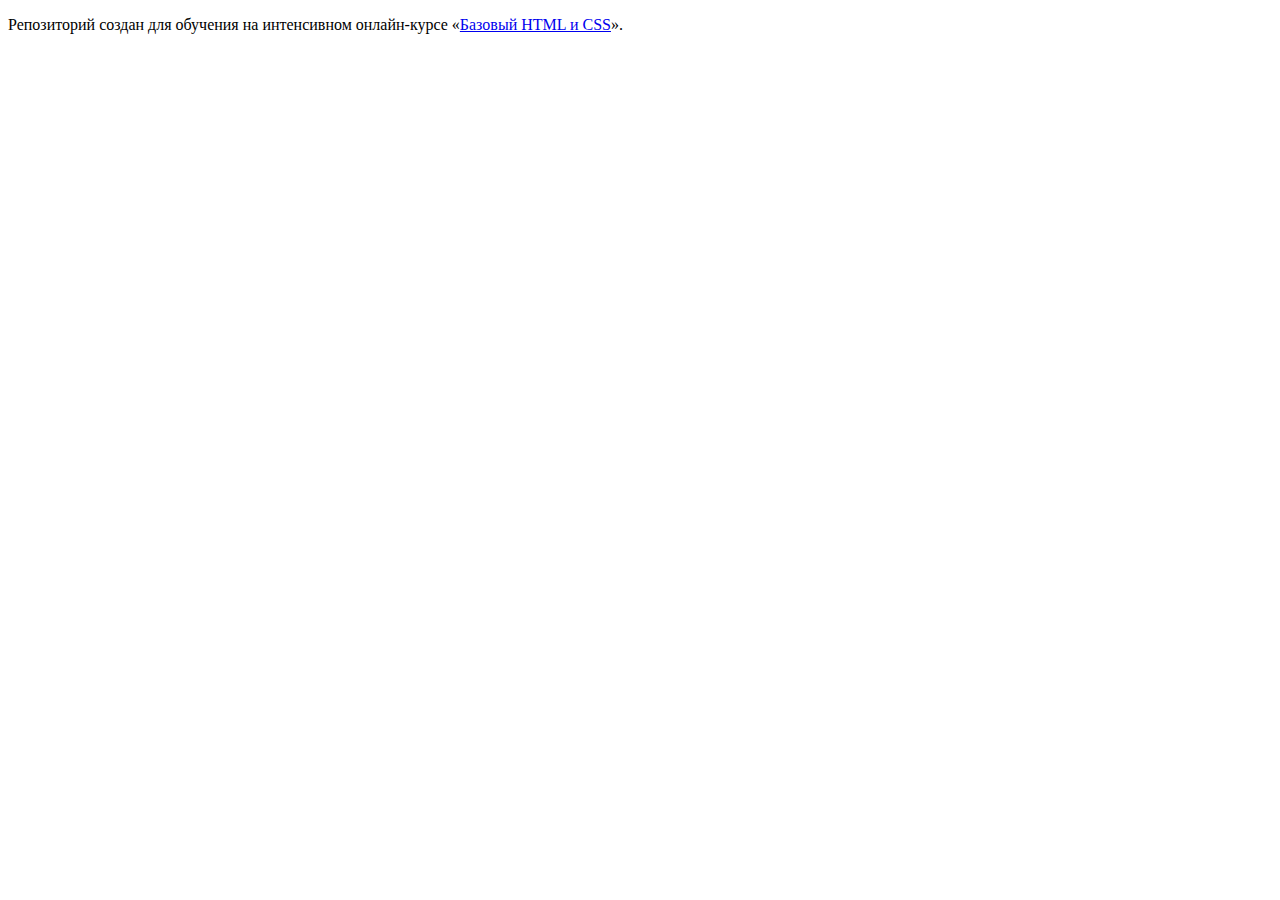
==== index.html @ e9ae5a4b ":hatching_chick:" ====
<!DOCTYPE html>
<html lang="ru">
  <head>
    <meta charset="utf-8">
    <title>HTML Academy: Техномарт</title>
  </head>
  <body>

    <p>Репозиторий создан для обучения на интенсивном онлайн‑курсе «<a href="https://htmlacademy.ru/intensive/htmlcss">Базовый HTML и CSS</a>».</p>

  </body>
</html>
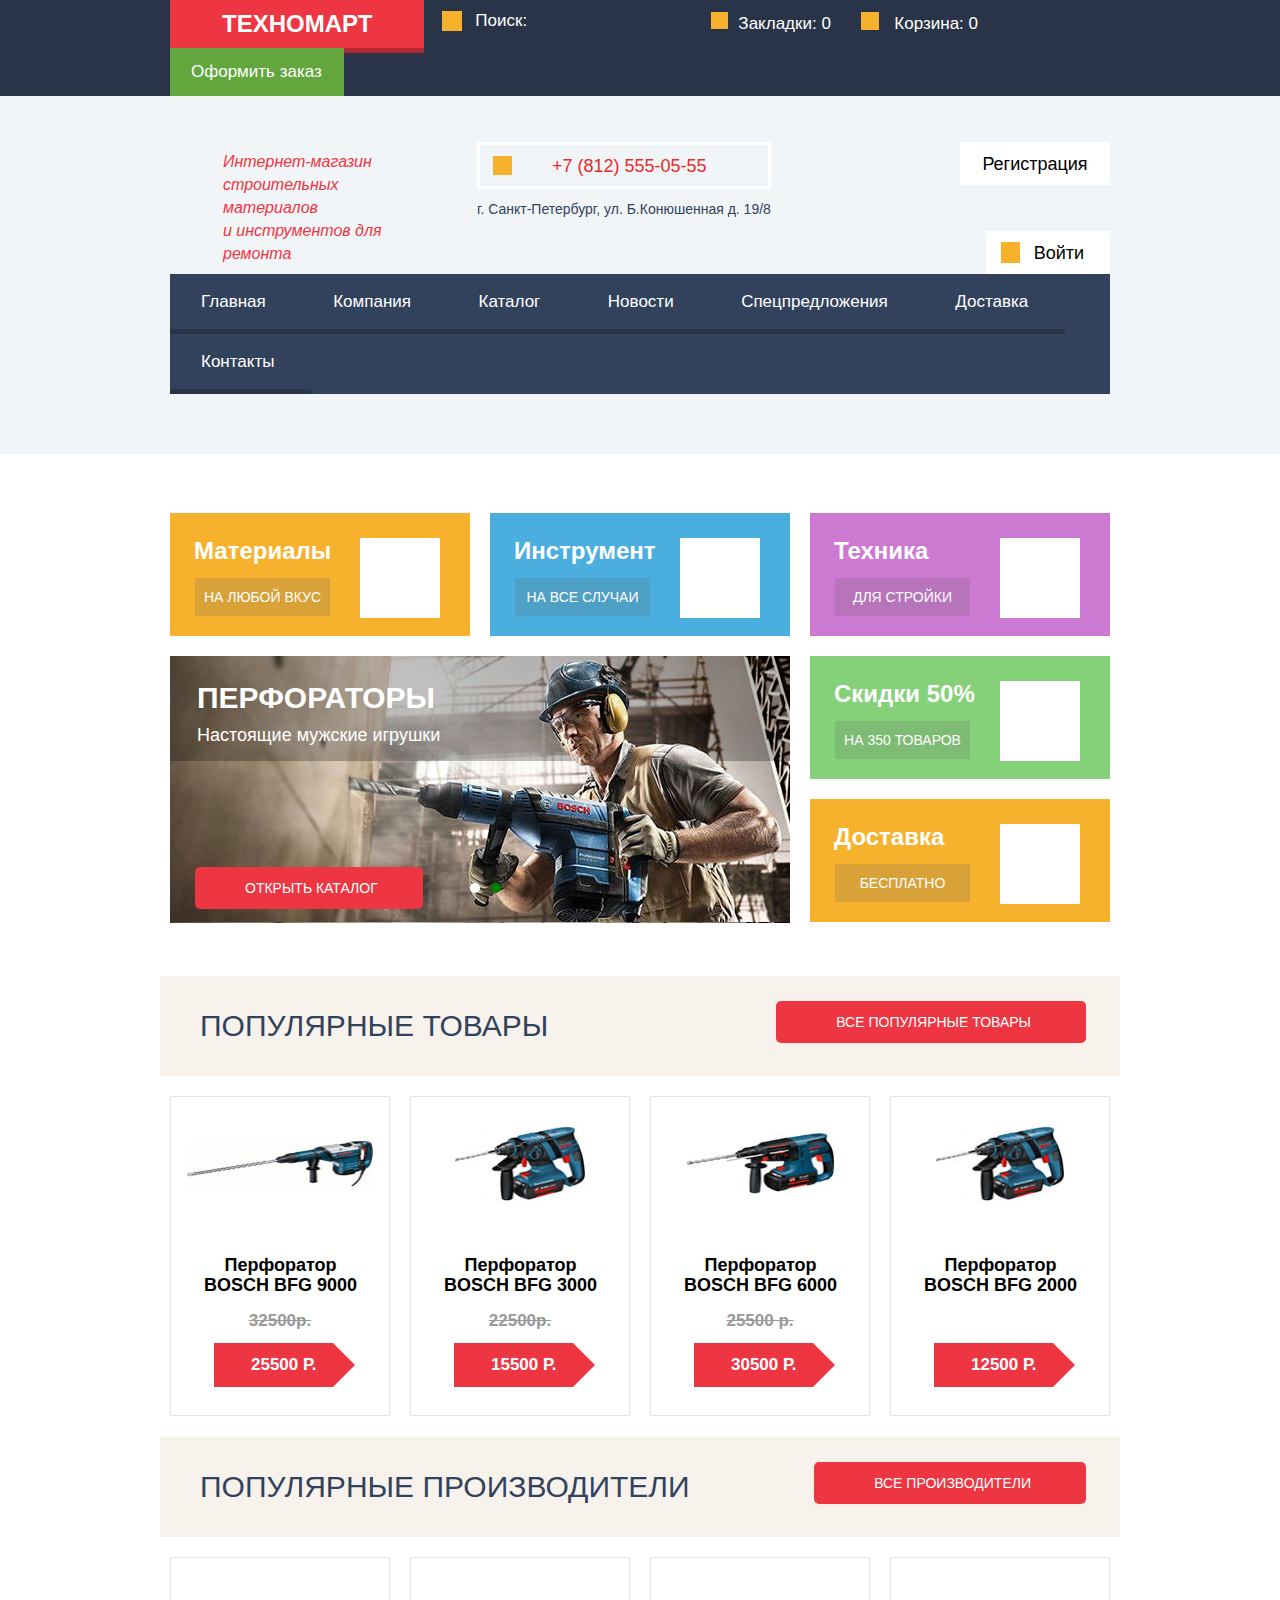
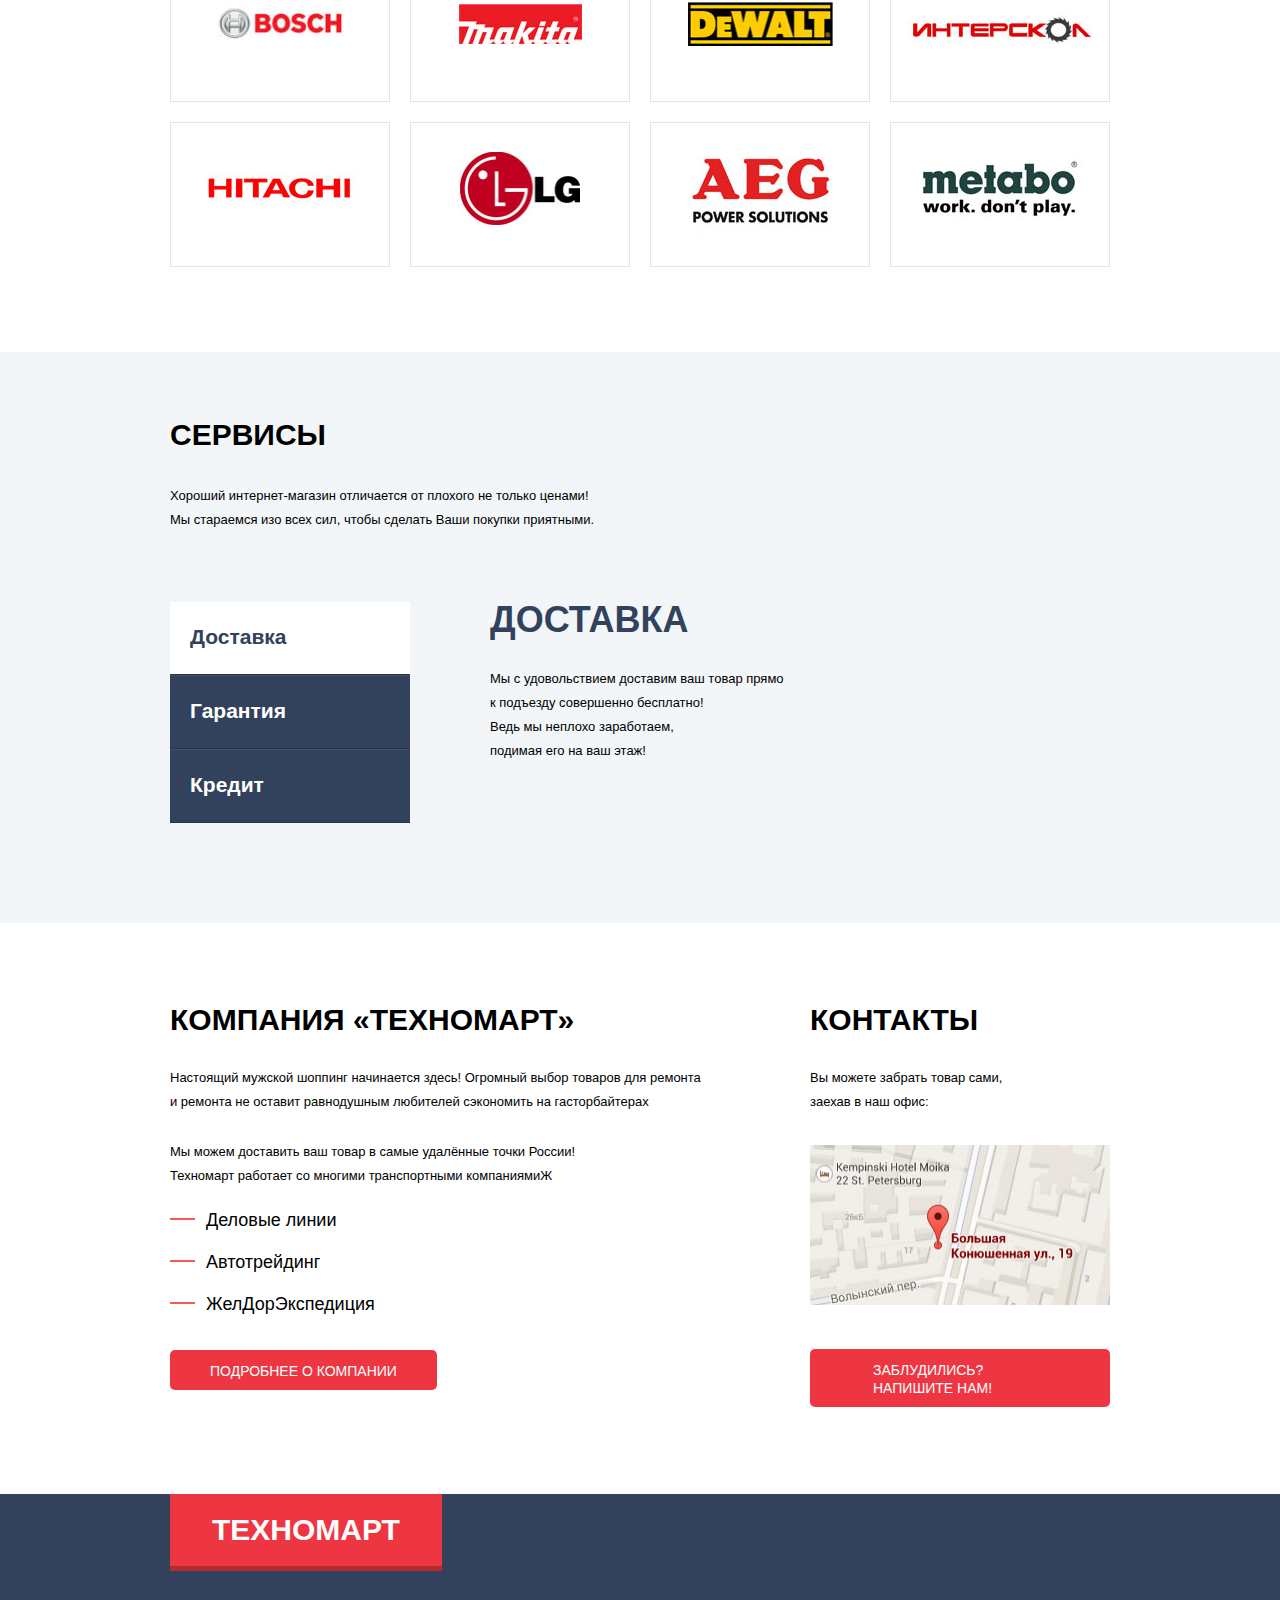
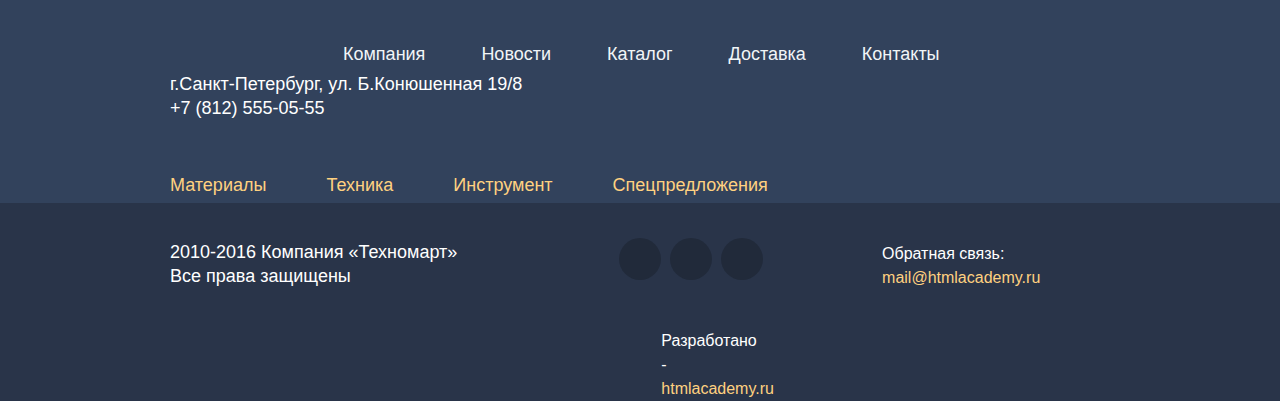
==== commit b8726767: "tchmrt1" ====
--- a/index.html
+++ b/index.html
@@ -1,12 +1,416 @@
 <!DOCTYPE html>
 <html lang="ru">
-  <head>
-    <meta charset="utf-8">
-    <title>HTML Academy: Техномарт</title>
-  </head>
-  <body>
-
-    <p>Репозиторий создан для обучения на интенсивном онлайн‑курсе «<a href="https://htmlacademy.ru/intensive/htmlcss">Базовый HTML и CSS</a>».</p>
-
-  </body>
-</html>
+    <head>
+        <meta charset="utf-8">
+        <title>HTML Academy: Интернет-магазин «Техномарт»</title>
+        <link href="css/style.css" rel="stylesheet">
+    </head>
+    <body>
+    
+   <header>
+  <div class="header-up">
+     <div class="header-up-block clearfix container  ">
+      <a class="header-link" href="#">Техномарт</a>
+      <div class="search">
+  <input type="text" name="search" placeholder="Поиск:">
+      </div>
+      <a class="header-up-bookmark" href="#">Закладки: 0</a>
+      <a class="header-up-basket" href="#">Корзина: 0</a>
+      <a class="header-up-order" href="#">Оформить заказ</a>
+      </div>
+       </div>
+       
+       
+        <div class="header-middle">
+           <div class="header-middle-block clearfix container">
+            <p class="header-middle-description">Интернет-магазин строительных материалов<br> и инструментов для ремонта</p>
+        <div class="header-middle-contact">
+        <p class="header-middle-telephone">+7 (812) 555-05-55
+            </p>
+            <p class="header-middle-adress">
+            г. Санкт-Петербург, ул. Б.Конюшенная д. 19/8
+            </p>
+            </div>
+         <a class="header-middle-registration" href="#">Регистрация</a>
+            <a class="header-middle-login" href="#">Войти</a>
+           
+        
+            </div>
+       
+       
+       
+       
+       
+       <nav class="header-navigation  clearfix container">
+       <ul>
+           <li><a href="#">Главная</a></li>
+           <li><a href="#">Компания</a></li>
+           <li><a href="#">Каталог</a></li>
+           <li><a href="#">Новости</a></li>
+           <li><a href="#">Спецпредложения</a></li>
+           <li><a href="#">Доставка</a></li>
+           <li><a href="#">Контакты</a></li>
+    
+           </ul>
+       </nav>
+       </div>
+        </header>
+        
+        
+        
+        <main>
+        <div class="main-catalog container clearfix">
+    <div class="catalog-item material-item ">
+       <div class="catalog-item-block">
+        <h2>Материалы</h2>
+        <a href="#">на любой вкус</a>
+        </div>
+            </div>
+            
+              <div class="catalog-item tool-item">
+               <div class="catalog-item-block">
+        <h2>Инструмент</h2>
+        <a href="#">на все случаи</a>
+            </div>
+            </div>
+    
+      <div class="catalog-item tech-item">
+        <div class="catalog-item-block">
+        <h2>Техника</h2>
+        <a href="#">для стройки</a>
+            </div>
+            </div>
+            
+<!--    SLIDER-->
+      <div class="slider-wrap">
+<input type="radio" name="slide" id="point1" checked>
+<input type="radio" name="slide" id="point2">
+
+
+<div class="slider">
+    <div class="slider-item slider-item-punch">
+     <h3>перфораторы</h3>
+           <p>Настоящие мужские игрушки</p>
+        <a href="#">Открыть каталог</a>
+    
+</div>
+<div class="slider-item slider-item-drill">
+        <h3>дрели</h3>
+           <p>Соседям на радость!</p>
+        <a href="#">Открыть каталог</a>
+        </div>
+</div>
+
+
+
+<div class="control">
+  <label for="point1"></label>  
+   <label for="point2"></label> 
+</div>
+
+</div>
+    
+    
+      <div class="catalog-item sale-item">
+       <div class="catalog-item-block">
+        <h2>Скидки 50%</h2>
+        <a href="#">на 350 товаров</a>
+            </div>
+            </div>
+    
+      <div class="catalog-item delivery-item">
+       <div class="catalog-item-block">
+        <h2>Доставка</h2>
+        <a href="#">бесплатно</a>
+            </div>
+            </div>
+            
+            </div>
+    
+  
+    
+    
+    
+    
+    <div class="main-popular container clearfix">
+        <p>Популярные товары</p>
+        <a>Все популярные товары</a>
+            </div>
+    
+    
+<!-- ++++++++++++++++++++++++++++++++++++++++++++++++   -->
+    
+    
+    
+    
+    
+    <div class="main-popular-items container clearfix">
+    <ul class="clearfix">
+        <li>
+            <img src="image/puncher1.jpg" width="186" height="93" alt="bosch bfg9000">
+            <h3>Перфоратор BOSCH BFG 9000</h3>
+            <span>32500р.</span>
+            <a class="last-price">25500 р.</a>
+            
+            <div>
+                <a>Купить</a>
+                <a>В закладки</a>
+            </div>
+            
+            <div class="hidden-links">
+                <a class="hidden-buy">купить</a>
+                <a class="hidden-tab">в закладки</a>
+            </div>
+        </li>
+    
+    
+    
+    
+    <li>
+            <img src="image/puncher2.jpg" width="130" height="93" alt="bosch bfg3000">
+            <h3>Перфоратор BOSCH BFG 3000</h3>
+            <span>22500р.</span>
+            <a class="last-price">15500 р.</a>
+            
+            <div>
+                <a>Купить</a>
+                <a>В закладки</a>
+            </div>
+            
+            <div class="hidden-links">
+                <a class="hidden-buy">купить</a>
+                <a class="hidden-tab">в закладки</a>
+            </div>
+        </li>
+    
+       <li>
+            <img src="image/puncher3.jpg" width="147" height="93" alt="bosch bfg6000">
+            <h3>Перфоратор BOSCH BFG 6000</h3>
+             <span>25500 р.</span>
+            <a class="last-price">30500 р.</a>
+            <div>
+                <a>Купить</a>
+                <a>В закладки</a>
+            </div>
+            
+            <div class="hidden-links">
+                <a class="hidden-buy">купить</a>
+                <a class="hidden-tab">в закладки</a>
+            </div>
+        </li>
+      
+      
+       <li>
+            <img src="image/puncer4.jpg" width="128" height="93" alt="bosch bfg2000">
+            <h3>Перфоратор BOSCH BFG 2000</h3>
+           
+            <a class="last-price last-price-new">12500 р.</a>
+           <div>
+                <a>Купить</a>
+                <a>В закладки</a>
+            </div>
+            
+            <div class="hidden-links">
+                <a class="hidden-buy">купить</a>
+                <a class="hidden-tab">в закладки</a>
+            </div>
+        </li>
+        
+       
+        </ul>
+            </div>
+    
+    
+    
+    
+    
+    
+    
+    
+    <div class="main-popular-producer container clearfix">
+        <p>Популярные производители</p>
+        <a>Все производители</a>
+            </div>
+           
+           
+           
+    
+    <div class="producer-items container">
+    <ul class="clearfix">
+        <li><a>
+            <img src="image/bosch.jpg" width="127" height="36" alt="bosch"></a>
+        </li>
+        
+        <li><a>
+            <img src="image/makita.jpg" width="123" height="40" alt="makita"></a>
+        </li>
+        
+        <li><a>
+            <img src="image/dewalt.jpg" width="145" height="44" alt="dewalt"></a>
+        </li>
+        
+        <li><a>
+            <img src="image/inter.jpg" width="200" height="88" alt="интерскол"></a>
+        </li>
+        
+        <li>
+        <a>
+        <img src="image/hitachi.jpg" width="169" height="31" alt="hitachi">
+        </a>
+        </li>
+        <li>
+        <a>
+        <img src="image/lg.jpg" width="120" height="73" alt="lg">
+        </a>
+        </li>
+        <li>
+        <a>
+        <img src="image/aeg.jpg" width="151" height="96" alt="aeg">
+        </a>
+        </li>
+        <li>
+        <a>
+        <img src="image/metabo.jpg" width="204" height="69" alt="metabo">
+        </a>
+        </li>
+    
+        </ul>
+            </div>
+    
+
+    
+    
+    <section class="main-service">
+       <div class="container">
+        <h2>сервисы</h2>
+        <p class="main-service-description">Хороший интернет-магазин отличается от плохого не только ценами!<br>
+        Мы стараемся изо всех сил, чтобы сделать Ваши покупки приятными.</p>
+    
+    <div class="main-service-points clearfix">
+    <ul class="service-points-left">
+        <li><a class="active" href="#">Доставка</a></li>
+        <li><a href="#">Гарантия</a></li>
+        <li><a href="#">Кредит</a></li>  
+               
+        </ul>
+            
+               <div class="service-points-right">
+                   <section class="service-delivery">                                      <h3>Доставка</h3>
+                       <p>Мы с удовольствием доставим ваш товар прямо<br> к подъезду совершенно бесплатно!<br>
+                       Ведь мы неплохо заработаем,<br> подимая его на ваш этаж!</p>
+            <div class="service-point-img"></div>
+                   </section>
+                   
+                   <section class="service-garant">
+                   <h3>Гарантия</h3>
+                       <p>Если купленный у нас товар поломается или заискрит,<br> а так же в случае пожара, спровоцированного его возгоранием,<br> вы всегда можете быть уверены в нашей гарантии. Мы обменяем<br> сгоревший товар на новый.<br>
+Дом уж восстановите как-нибудь сами. </p>
+                  <div class="service-garant-img"></div>
+                   </section>
+                   
+                     <section class="service-credit">
+                   <h3>Кредит</h3>
+                       <p>Залезть в долговую яму стало проще!<br> Кредитные консультации придут вам на помощь </p>
+                       
+                         <a>Отправить заявку</a>
+                         <div class="service-credit-img"></div>
+                   </section>
+        </div>            
+      
+        </div>
+            </div>
+            </section>
+            
+            
+          
+            
+            
+            
+            
+            <section class="main-contact-description clearfix container">
+            <div class="main-description-left">
+                <h3>Компания «Техномарт»</h3>
+            <p>Настоящий мужской шоппинг начинается здесь! Огромный выбор товаров для ремонта и ремонта не оставит равнодушным любителей сэкономить на гасторбайтерах</p>
+            <p class="transport-paragraph">Мы можем доставить ваш товар в самые удалённые точки России!<br> Техномарт работает со многими транспортными компаниямиЖ</p>
+            <ul>
+                <li>Деловые линии</li>
+                <li>Автотрейдинг</li>
+                <li>ЖелДорЭкспедиция</li>
+            </ul>
+                <a href="#">Подробнее о компании</a>
+                </div>
+                
+                <div class="main-contact-right">
+                <h3>Контакты</h3>
+                <p>Вы можете забрать товар сами,<br> заехав в наш офис:</p>
+                    <a href="#"><img src="image/contact-map.jpg" width="300" height="160"></a>
+                <a class="writeus" href="#">Заблудились? Напишите нам!</a>
+                </div>
+            </section>
+            
+            
+            
+            <div class="main-down-navigation">
+            <div class="container">
+            <div class="down-navigation-top clearfix">
+                <a class="down-link" href="#">техномарт</a>
+                
+                <nav class="down-navigation-1">
+                    <ul>
+                        <li><a href="#">Компания</a></li>
+                        <li><a href="#">Новости</a></li>
+                        <li><a href="#">Каталог</a></li>
+                        <li><a href="#">Доставка</a></li>
+                        <li><a href="#">Контакты</a></li>
+                    </ul>
+                </nav>
+                </div>
+                
+                <div class="down-navigation-bottom clearfix">
+                
+                <p>г.Санкт-Петербург, ул. Б.Конюшенная 19/8<br>
+                +7 (812) 555-05-55</p>
+                
+                
+                <nav class="down-navigation-2">
+                    <ul>
+                        <li><a href="#">Материалы</a></li>
+                        <li><a href="#">Техника</a></li>
+                        <li><a href="#">Инструмент</a></li>
+                        <li><a href="#">Спецпредложения</a></li>
+                        
+                    </ul>
+                    
+                </nav>
+            </div>
+                </div>
+            </div>
+        </main>
+        
+        
+        
+        
+        
+        
+        
+        
+        <footer>
+           <div class="container clearfix">
+            <p>2010-2016 Компания «Техномарт»<br> Все права защищены </p>
+        <section class="footer-social">
+            <a class="social">VK</a>
+            <a class="social">fb</a>
+            <a class="social">Inst</a>
+        </section>
+        <article class="footer-feedback">
+            <span>Обратная связь:</span>
+            <a>mail@htmlacademy.ru</a>
+        </article>
+        <article class="footer-design">
+            <span>Разработано -</span>
+            <a>htmlacademy.ru</a>
+        </article>
+            </div>
+        </footer>
+    </body>
+</html>--- a/css/style.css
+++ b/css/style.css
@@ -0,0 +1,1422 @@
+body {
+    min-width: 960px;
+    font-size: 14px;
+    line-height: 24px;
+    font-family: "Cuprum", "Arial", sans-serif;
+   text-transform: none;
+    color: #000;
+    background: #fff;
+    margin: 0;
+}
+
+.clearfix::after {
+    content: "";
+    display: table;
+    clear: both;
+}
+
+.container {
+    width: 940px;
+    padding: 0 10px;
+    margin: 0 auto;
+}
+
+/*------Верхний блок Header-а-----*/
+
+.header-up {
+    background: #293449;
+    color: #fff;
+    margin: 0;
+    padding: 0;
+    min-height: 42px;
+    
+}
+
+.header-up-block .header-link {
+    display: block;
+    float: left;
+    font-size: 24px;
+    line-height: 24px;
+    text-transform: uppercase;
+    font-weight: bold;
+    color: #fff;
+    background: #ee3643;
+    padding: 12px 52px;
+    
+    text-decoration: none;
+    box-shadow: 0 5px 0 #b52933;
+}
+
+.header-up-block .header-link:hover {
+    background: #ca2c37;
+    box-shadow: 0 5px 0 #9a212a;
+}
+
+.header-up-block .header-link:active {
+    background: #ba2732;
+    box-shadow: 0 5px 0 #8e1e26;
+}
+
+.search {
+    position: relative;
+    margin: 0;
+    padding: 0;
+    padding-left: 49px;
+    float: left;
+    margin-right: 17px;
+    width: 221px;
+    
+}
+
+
+
+.search input {
+    display: block;
+    float: left;
+    background: #293449;
+    padding-top: 14px;
+    padding-bottom: 16px;
+    width: 221px;
+    border: none;
+    outline: none;
+}
+
+
+.search::before {
+    position: absolute;
+    content: "";
+    display: block;
+    width: 20px;
+    height: 20px;
+    background: #f6b22d;
+    top: 11px;
+    left: 18px;
+    
+}
+
+.search:hover, .search input:hover {
+    background: #212a3a;
+}
+
+
+
+input::-webkit-input-placeholder {
+    font-size: 17px;
+    line-height: 17px;
+    font-weight: normal;
+    color: #fff;
+    outline: none;
+}
+
+input:-moz-placeholder {
+    font-size: 17px;
+    line-height: 17px;
+    font-weight: normal;
+    color: #fff;
+    outline: none;
+}
+
+:focus::-webkit-input-placeholder {color: transparent}
+:focus::-moz-placeholder          {color: transparent}
+:focus:-moz-placeholder           {color: transparent}
+:focus:-ms-input-placeholder      {color: transparent}
+
+.header-up-bookmark {
+    position: relative;
+    display: block;
+    float: left;
+    color: #fff;
+    width: 96px;
+    text-decoration: none;
+    padding-left: 27px;
+    padding-bottom: 14px;
+    padding-top: 14px;
+    padding-right: 10px;
+    font-size: 17px;
+    line-height: 20px;
+   
+    
+}
+
+.header-up-bookmark::before {
+    position: absolute;
+    content: "";
+    display: block;
+    width: 17px;
+    height: 17px;
+    background: #f6b22d;
+    top: 12px;
+    left: 0px;
+}
+
+.header-up-bookmark:hover {
+    background: #212a3a;
+}
+
+.header-up-bookmark:active {
+    background: #161d29;
+    color: #a7a8ab;
+}
+
+.header-up-basket {
+    position: relative;
+    display: block;
+    float: left;
+    color: #fff;
+    width: 90px;
+    padding-left: 50px;
+    padding-right: 10px;
+    padding-bottom: 14px;
+    padding-top: 14px;
+    font-size: 17px;
+    line-height: 20px;
+    text-decoration: none;
+}
+
+.header-up-basket::before {
+    position: absolute;
+    content: "";
+    display: block;
+    width: 18px;
+    height: 18px;
+    background: #f6b22d;
+    top: 12px;
+    left: 17px;
+}
+
+.header-up-basket:hover {
+    background: #212a3a;
+}
+
+.header-up-basket:active {
+    background: #161d29;
+    color: #a7a8ab;
+}
+
+.header-up-order {
+    display: block;
+    float: left;
+    color: #fff;
+    padding-left: 21px;
+    padding-right: 22px;
+    background: #63a63e;
+    padding-bottom: 14px;
+    padding-top: 14px;
+    font-size: 17px;
+    line-height: 20px;
+    text-decoration: none;
+    
+}
+
+.header-up-order:hover {
+    background: #5fbb2d;
+}
+
+.header-up-order:active {
+    background: #518534;
+    color: #b1c5a8;
+}
+/*-------Средний блок Header-а----------*/
+
+.header-middle-description {
+    width: 200px;
+    display: block;
+    float: left;
+    color: #ee3643;
+    font-size: 16px;
+    line-height: 23px;
+    font-style: italic;
+    margin: 0;
+    margin-top: 54px;
+    margin-left: 53px;
+    margin-right: 54px;
+    
+    
+}
+
+.header-middle {
+    background: #f1f5f7;
+    margin-bottom: 59px;
+   
+}
+
+.header-middle-contact {
+    float: left;
+    
+    
+}
+
+.header-middle-telephone {
+    position: relative;
+    font-size: 18px;
+    line-height: 21px;
+    color: #e9292a;
+    margin: 0;
+    margin-top: 46px;
+    margin-bottom: 8px;
+    padding-top: 11px;
+    padding-bottom: 9px;
+    padding-left: 72px;
+    padding-right: 50px;
+    border: 3px solid #fff;
+    
+}
+
+.header-middle-telephone::before {
+    position: absolute;
+    content: "";
+    width: 19px;
+    height: 19px;
+    top: 11px;
+    left: 13px;
+    background: #f6b22d;
+    
+}
+
+
+.header-middle-adress {
+    font-size: 14px;
+    line-height: 24px;
+    color: #32425c;
+    margin: 0;
+    margin-bottom: 43px;
+}
+
+.header-middle-registration  {
+    float: right;
+    display: block;
+    margin-top: 46px;
+    margin-left: 10px;
+    font-size: 18px;
+    line-height: 21px;
+    color: #000;
+    text-decoration: none;
+    padding-top: 12px;
+    padding-bottom: 10px;
+    background: #fff;
+    width: 150px;
+    text-align: center
+}
+
+
+
+.header-middle-login {
+     position: relative;
+    float: right;
+    display: block;
+    margin-left: 69px;
+    margin-top: 46px;
+    font-size: 18px;
+    line-height: 21px;
+    color: #000;
+    text-decoration: none;
+    padding-bottom: 10px;
+    padding-top: 12px;
+    padding-left: 48px;
+    padding-right: 26px;
+    background: #fff
+}
+
+.header-middle-login::before {
+    position: absolute;
+    content: "";
+    width: 19px;
+    height: 21px;
+    top: 11px;
+    left: 15px;
+    background: #f6b22d;
+}
+
+.header-middle-login:hover {
+    color: #ee3643;
+}
+
+.header-middle-registration:hover {
+    color: #ee3643;
+} 
+
+.header-middle-login:active {
+    color: #cacaca;
+}
+
+.header-middle-registration:active {
+    color: #cacaca;
+}
+
+
+
+
+
+/*--------Меню навигации-------*/
+
+.header-navigation ul {
+    margin: 0;
+    padding: 0;
+    list-style: none;
+    font-size: 0;
+    background: #32425c;
+    margin-bottom: 60px;
+    
+    
+}
+
+.header-navigation li {
+    display: inline-block;
+    text-align: top;
+    font-size: 17px;
+    line-height: 23px;
+    border-bottom: 5px solid #293449;
+    
+}
+
+.header-navigation a {
+    color: #fff;
+    text-decoration: none;
+    display: block;
+    padding: 16px 31px;
+    
+}
+
+.header-navigation a:last-child {
+    padding-right: 36.5px;
+}
+
+.header-navigation a:hover {
+    background: #293449;
+}
+
+.header-navigation a:active {
+    background: #1d2739;
+    color: #a8abaf;
+}
+
+
+
+/*---Блоки каталога------*/
+
+.catalog-item {
+    float: left;
+    height: 123px;
+    width: 300px;
+        
+}
+
+.slider-wrap {
+    float: left;
+}
+
+.catalog-item h2 {
+    font-size: 24px;
+    line-height: 30px;
+    color: #fff;
+    font-weight: bold;
+    margin: 0;
+    padding: 0;
+    padding-top: 23px;
+    padding-left: 24px;
+    margin-bottom: 12px;
+    white-space: nowrap;
+    
+}
+
+.catalog-item a {
+    font-size: 14px;
+    line-height: 18px;
+    color: #fff;
+    text-decoration: none;
+    text-transform: uppercase;
+    margin: 0;
+    padding: 0;
+    display: inline-block;
+    min-width: 135px;
+    height: 28px;
+    text-align: center;
+    padding-top: 10px;
+    background-color: rgba(100,100,100,.2);
+    
+    margin-left: 25px;
+    margin-bottom: 22px;
+}
+
+.catalog-item a:hover {
+    background-color: rgba(100,100,100,.4);
+}
+
+.catalog-item a:active {
+    background-color: rgba(100,100,100,.6);
+}
+
+.catalog-item-block {
+    position: relative;
+    padding-right: 140px;
+}
+
+.catalog-item-block::after {
+    position: absolute;
+    content: "";
+    width: 80px;
+    height: 80px;
+    top: 25px;
+    right: 10px;
+    background: #fff;
+}
+
+.material-item {
+    background: #f6b22d;
+}
+
+.tool-item {
+    background: #4aafde;
+}
+
+.tech-item {
+    background: #cc79d1;
+}
+
+.sale-item {
+    background: #85d179;
+}
+
+.delivery-item {
+    background: #f6b22d;
+}
+
+
+
+
+
+
+/*------СЛАЙДЕР------*/
+
+.slider-wrap {
+    height: 267px;
+    width: 620px;
+    position: relative;
+}
+
+.slider-wrap > input {
+    display: none;
+}
+
+.slider {
+    width: inherit;
+    height: inherit;
+    position: relative;
+    overflow: hidden;
+    background-color: #785;
+}
+
+
+.slider-item h3 {
+    font-size: 30px;
+    line-height: 36px;
+    text-transform: uppercase;
+    margin: 0;
+    padding: 0;
+    padding-top: 24px;
+    padding-left: 27px;
+    padding-bottom: 7px;
+    color: #fff;
+
+}
+
+.slider-item p {
+    font-size: 18px;
+    line-height: 24px;
+    font-family: "PT Sans", "Arial", sans-serif;
+    margin: 0;
+    padding: 0;
+    padding-left: 27px;
+    color: #fff;
+}
+
+.slider-item a {
+    display: inline-block;
+    font-size: 14px;
+    line-height: 18px;
+    text-transform: uppercase;
+    text-decoration: none;
+    color: #fff;
+    
+    padding-top: 12px;
+    padding-bottom: 12px;
+    padding-left: 50px;
+    padding-right: 45px;
+    margin-left: 25px;
+    margin-top: 120px;
+    background: #ee3643;
+    border-radius: 5px;
+ 
+}
+
+.slider-item {
+    width: inherit;
+    height: inherit;
+    position: absolute;
+    z-index: 0;
+    opacity: 0;
+    
+}
+.slider-item-punch {
+    background-image: url(../image/slider-punch.jpg);
+}
+
+.slider-item-drill {
+    background-image: url(../image/slider-drill.jpg);
+}
+
+.slider-wrap label {
+    position: absolute;
+    display: inline-block;
+    z-index: 10;
+    vertical-align: baseline;
+    width: 10px;
+    height: 10px;
+    border-radius: 50%;
+    cursor: pointer;
+    background: #fff;
+    bottom: 30px;
+}
+
+
+.slider-wrap label[for="point1"] {
+    left: 321px;
+    
+}
+
+.slider-wrap label[for="point2"] {
+    left:  300px;
+}
+
+
+#point1:checked ~ .control label:nth-of-type(1),
+#point2:checked ~ .control label:nth-of-type(2) {
+    background: green;
+}
+
+#point1:checked ~ .slider > .slider-item-punch,
+#point2:checked ~ .slider > .slider-item-drill {
+    opacity: 1;
+    z-index: 1;
+}
+
+
+
+
+
+.main-catalog div:nth-child(1),
+.main-catalog div:nth-child(2),
+.main-catalog div:nth-child(4) {
+   
+    margin-right: 20px;
+}
+
+.main-catalog div:nth-child(1),
+.main-catalog div:nth-child(3),
+.main-catalog div:nth-child(5) {
+    
+    margin-bottom: 20px;
+}
+
+
+
+/*-----------ПОПУЛЯРНЫЕ ТОВАРЫ-------*/
+
+
+
+.main-popular {
+    background: #f7f3ec;
+    margin-top: 53px;
+/* почему неправильно центруется conteiner?*/
+}
+
+.main-popular p {
+    display: block;
+    float: left;
+    font-size: 30px;
+    line-height: 30px;
+    color: #32425c;
+    text-transform: uppercase;
+    margin: 0;
+    padding: 35px 30px;
+ 
+}
+
+.main-popular a {
+    display: inline-block;
+    float: right;
+    
+    font-size: 14px;
+    line-height: 18px;
+    text-transform: uppercase;
+    text-decoration: none;
+    color: #fff;
+    
+    padding-top: 12px;
+    padding-bottom: 12px;
+    padding-left: 60px;
+    padding-right: 55px;
+    margin-right: 24px;
+    margin-top: 25px;
+    background: #ee3643;
+    border-radius: 5px;
+    cursor: pointer;
+ 
+}
+
+
+.main-popular-items ul {
+    margin: 0;
+    padding: 0;
+    list-style: none;
+    font-size: 0;
+    margin-top: 20px;
+    
+}
+
+.main-popular-items li {
+    display: inline-block;
+    text-align: top;
+    float: left;
+    position: relative;
+    width: 218px;
+    min-height: 318px;
+    border: 1px solid #e5e5e5;
+    margin-right: 20px;
+    
+}
+
+.main-popular-items li:last-child {
+    margin-right: 0px;
+}
+
+/*разобраться с размерами картинок и отступами*/
+
+.main-popular-items img {
+    display: block;
+    padding-top: 20px;
+    margin: 0 auto;
+    opacity: 1;
+}
+
+
+
+.main-popular-items h3 {
+    font-size: 18px;
+    line-height: 20px;
+    font-family: "PT Sans", "Arial", sans-serif;
+    font-weight: bold;
+    margin: 0;
+    padding: 0;
+    margin-top: 45px;
+    padding-left: 31px;
+    padding-right: 30px;
+    text-align: center;
+   
+        
+}
+
+.main-popular-items span {
+    font-size: 17px;
+    line-height: 18px;
+    font-family: "PT Sans", "Arial", sans-serif;
+    font-weight: bold;
+    margin: 0;
+    padding: 0;
+    margin-top: 17px;
+    text-decoration: line-through;
+    text-align: center;
+    display: block;
+    color: #999;
+}
+
+.main-popular-items .last-price {
+    font-size: 17px;
+    line-height: 18px;
+    font-family: "PT Sans", "Arial", sans-serif;
+    font-weight: bold;
+    margin: 0;
+    padding: 0;
+    padding: 13px 16px 13px 37px;
+    margin-left: 43px;
+    margin-top: 13px;
+    color: #fff;
+    text-transform: uppercase;
+    position: relative;
+    background: #ee3643;
+    display: inline-block;
+    cursor: pointer;
+   
+    
+}
+
+.main-popular-items .last-price-new {
+    margin-top: 48px;
+    
+}
+
+
+
+
+.main-popular-items .last-price::after {
+    content: "";
+    position: absolute;
+    border: 22px solid transparent;
+    border-left: 22px solid #ee3643;
+    right: -44px;
+    top: 0px
+        
+}
+
+
+/*всплывающие закладки:*/
+
+.hidden-links {
+    position: absolute;
+    width: 136px;
+    top: 45px;
+    left: 42px;
+    display: none;
+    
+}
+
+
+.hidden-links .hidden-buy {
+    margin: 0;
+    padding: 0;
+    position: relative;
+    display: inline-block;
+    font-size: 14px;
+    line-height: 16px;
+    color: #fff;
+    text-transform: uppercase;
+    background: #63a63e;
+    padding-top: 13px;
+    padding-bottom: 10px;
+    padding-left: 49px;
+    padding-right: 45px;
+    margin-bottom: 7px;
+    border-bottom: 3px solid #367315;
+    border-radius: 3px;
+    cursor: pointer;
+    
+}
+
+.hidden-links .hidden-buy:hover {
+    background: #5fbb2d;
+}
+
+
+.hidden-links .hidden-buy:active {
+    background: #518534;
+    border-bottom: 3px solid #518534;
+}
+
+.hidden-links .hidden-tab {
+    margin: 0;
+    padding: 0;
+    position: relative;
+    display: inline-block;
+    font-size: 14px;
+    line-height: 16px;
+    color: #32425c;
+    text-transform: uppercase;
+    padding-top: 10px;
+    padding-bottom: 8px;
+    padding-left: 33px;
+    padding-right: 29px;
+    border: 3px solid #63a63e;
+    border-radius: 3px;
+    cursor: pointer;
+}
+
+.hidden-links .hidden-tab:hover {
+    border: 3px solid #32425c;
+}
+
+.hidden-links .hidden-tab:active {
+    border: 3px solid #32425c;
+    opacity: 0.5;
+}
+
+
+.main-popular-items li:hover > .hidden-links {
+    
+    display: block;
+}
+
+.main-popular-items li:hover > img {
+    
+    opacity: 0;
+
+}
+
+
+
+
+
+/*----ПОПУЛЯРНЫЕ ПРОИЗВОДИТЕЛИ-----*/
+
+.main-popular-producer {
+    background: #f7f3ec;
+    margin-top: 21px;
+    margin-bottom: 20px;
+}
+
+.main-popular-producer p {
+    display: block;
+    float: left;
+    font-size: 30px;
+    line-height: 30px;
+    color: #32425c;
+    text-transform: uppercase;
+    margin: 0;
+    padding: 35px 30px;
+}
+
+.main-popular-producer a {
+    display: inline-block;
+    float: right;
+    
+    font-size: 14px;
+    line-height: 18px;
+    text-transform: uppercase;
+    text-decoration: none;
+    color: #fff;
+    
+    padding-top: 12px;
+    padding-bottom: 12px;
+    padding-left: 60px;
+    padding-right: 55px;
+    margin-right: 24px;
+    margin-top: 25px;
+    background: #ee3643;
+    border-radius: 5px;
+    cursor: pointer;
+}
+
+.producer-items ul {
+    margin: 0;
+    padding: 0;
+    list-style: none;
+    font-size: 0;
+}
+
+.producer-items li {
+    float: left;
+    width: 218px;
+    height: 143px;
+    border: 1px solid #e5e5e5;
+    margin-right: 20px;
+    margin-bottom: 20px;
+    
+    display: flex;
+    align-items: center;
+    justify-content: center;
+    cursor: pointer;
+    
+}
+
+.producer-items li:nth-child(4),
+.producer-items li:nth-child(8) {
+    margin-right: 0;
+}
+
+.producer-items li:nth-child(8) {
+    margin-bottom: 85px;
+}
+
+
+
+
+/*--------СЕРВИСЫ--------*/
+
+.main-service {
+    background: #f2f6f8;
+}
+
+.main-service h2 {
+    margin: 0;
+    padding: 0;
+    font-size: 30px;
+    line-height: 30px;
+    text-transform: uppercase;
+    margin-bottom: 34px;
+    padding-top: 68px;
+    color: #000;
+}
+
+.main-service-description {
+    margin: 0;
+    padding: 0;
+    font-size: 13px;
+    line-height: 24px;
+    font-family: "PT Sans", "Arial", sans-serif;
+    margin-bottom: 70px;
+    
+}
+
+.main-service-points ul {
+    float: left;
+    margin: 0;
+    padding: 0;
+    list-style: none;
+    font-size: 0;
+    width: 240px;
+    margin-right: 80px;
+    margin-bottom: 100px;
+}
+
+
+/*делать ссылками иди button type button?*/
+
+.service-points-left a {
+    display: block;
+    font-size: 21px;
+    line-height: 30px;
+    font-weight: bold;
+    color: #fff;
+    text-decoration: none;
+    background: #32425c;
+    padding-bottom: 22px;
+    padding-left: 20px;
+    padding-top: 20px;
+    border-bottom: 1px solid #293449;
+    border-top: 1px solid #405069;
+      
+    
+}
+
+.service-points-left .active
+{
+    color: #32425c;
+    background: #fff;
+    border-top: none;
+}
+
+
+
+
+.service-points-right {
+    float: left;
+   
+}
+
+.service-credit,
+.service-garant  {
+    display: none;
+}
+
+
+
+
+
+.service-delivery h3,
+.service-garant h3,
+.service-credit h3 {
+    font-size: 36px;
+    line-height: 36px;
+    text-transform: uppercase;
+    color: #32425c;
+    margin: 0;
+    padding:0;
+    margin-bottom: 29px;
+}
+
+.service-delivery p,
+.service-garant p,
+.service-credit p {
+    font-size: 13px;
+    line-height: 24px;
+    margin: 0;
+    padding: 0;
+    
+    
+    
+}
+
+.main-service .container {
+    position: relative;
+}
+
+
+
+.service-point-img {
+    
+    position: absolute;
+    background-image: url("image/service-delivery.png");
+    width: 469px;
+    height: 261px;
+    right: 0;
+    bottom: 40px
+    
+}
+
+.service-garant-img {
+    position: absolute;
+    background-image: url("image/service-guarant.png");
+    width: 439px;
+    height: 261px;
+    right: 0;
+    bottom: 53px
+}
+
+.service-credit-img {
+    position: absolute;
+    background-image: url("image/service-credit.png");
+    width: 469px;
+    height: 261px;
+    right: 0;
+    bottom: 53px
+}
+
+
+/*-------ОПИСАНИЕ + КОНТАКТЫ------------*/
+
+
+.main-description-left {
+    float: left;
+    width: 540px;
+    margin-right: 100px;
+}
+
+.main-description-left h3 {
+    font-size: 30px;
+    line-height: 30px;
+    text-transform: uppercase;
+    margin: 0;
+    padding: 0;
+    margin-bottom: 31px;
+    margin-top: 82px;
+    
+}
+
+.main-description-left p {
+    font-size: 13px;
+    line-height: 24px;
+    font-family: "PT Sans", "Arial", sans-serif;
+    margin: 0;
+
+}
+
+.transport-paragraph {
+    padding-top: 26px;
+}
+
+
+
+
+
+
+.main-contact-right {
+    float: left;
+    width: 300px;
+}
+
+.main-contact-right h3 {
+    font-size: 30px;
+    line-height: 30px;
+    text-transform: uppercase;
+    margin: 0;
+    padding: 0;
+    margin-bottom: 31px;
+    margin-top: 82px;
+}
+
+.main-contact-right p {
+     font-size: 13px;
+    line-height: 24px;
+    font-family: "PT Sans", "Arial", sans-serif;
+    margin: 0;
+    margin-bottom: 31px;
+}
+
+.main-description-left ul {
+    list-style: none;
+    font-size: 0;
+    margin: 0;
+    padding: 0;
+    margin-top: 22px;
+}
+
+
+.main-description-left li {
+    position: relative;
+    font-size: 18px;
+    line-height: 20px;
+    margin-bottom: 22px;
+    padding-left: 36px;
+    
+}
+
+.main-description-left li::before {
+    position: absolute;
+    content: "";
+    width: 25px;
+    height: 2px;
+    background-color: #fb565a;
+    left: 0;
+    top: 8px;
+
+}
+
+.main-description-left a {
+    display: inline-block;
+    text-align: top;
+    font-size: 14px;
+    line-height: 18px;
+    text-transform: uppercase;
+    text-decoration: none;
+    color: #fff;
+    cursor: pointer;
+    
+    padding-top: 12px;
+    padding-bottom: 10px;
+    padding-left: 40px;
+    padding-right: 40px;
+    margin-top: 14px;
+    
+    
+    background: #ee3643;
+    border-radius: 5px;
+    
+    
+}
+
+.main-contact-right .writeus {
+    display: inline-block;
+    text-align: top;
+    font-size: 14px;
+    line-height: 18px;
+    text-transform: uppercase;
+    text-decoration: none;
+    color: #fff;
+    cursor: pointer;
+    
+    padding-top: 12px;
+    padding-bottom: 10px;
+    padding-left: 63px;
+    padding-right: 60px;
+    
+    background: #ee3643;
+    border-radius: 5px;
+    margin-top: 37px;
+    margin-bottom: 87px;
+}
+
+/*--------НИЖНЯЯ НАВИГАЦИЯ------------*/
+
+.main-down-navigation {
+    background-color: #32425c;
+}
+
+.down-navigation-top .down-link {
+    display: block;
+    float: left;
+    font-size: 30px;
+    line-height: 30px;
+    text-transform: uppercase;
+    font-weight: bold;
+    
+    color: #fff;
+    background: #ee3643;
+    text-decoration: none;
+    box-shadow: 0 5px 0 #b52933;
+    
+    padding: 21px 42px;
+    margin-bottom: 34px;
+    
+}
+
+
+.down-navigation-top nav {
+    float: left;
+    margin-left: 173px;
+}
+
+.down-navigation-top ul {
+    list-style: none;
+    font-size: 0;
+    margin: 0;
+    padding: 0;
+    
+}
+
+.down-navigation-top li {
+    display: inline-block;
+    text-align: top;
+    
+    font-size: 18px;
+    line-height: 24px;
+    
+    margin-top: 42px;
+    margin-right: 56px;
+ 
+}
+
+.down-navigation-top li:last-child {
+    margin-right: 0;
+}
+
+.down-navigation-1 a {
+    text-decoration: none;
+    cursor: pointer;
+    color: #f1f5f7;
+    
+}
+
+.down-navigation-1 a:hover {
+    border-bottom: 1px solid #f1f5f7;
+}
+
+.down-navigation-1 a:active {
+    opacity: 0.6;
+    border-bottom: none;
+}
+/*--------------------------------------*/
+
+.down-navigation-bottom p {
+    display: block;
+    float: left;
+    
+    font-size: 18px;
+    line-height: 24px;
+    color: #fff;
+    margin: 0;
+    padding: 0;
+    margin-bottom: 53px;
+    margin-right: 90px;
+    
+    
+}
+
+.down-navigation-bottom nav {
+    float: left;
+}
+
+.down-navigation-bottom ul {
+    list-style: none;
+    font-size: 0;
+    margin: 0;
+    padding: 0;
+}
+
+.down-navigation-bottom li {
+    display: inline-block;
+    text-align: top;
+    
+    font-size: 18px;
+    line-height: 24px;
+    
+    margin-right: 60px;
+    
+}
+
+.down-navigation-bottom li:last-child {
+    margin-right: 0;
+}
+
+.down-navigation-2 a {
+    text-decoration: none;
+    cursor: pointer;
+    color: #ffd180;
+}
+
+.down-navigation-2 a:hover {
+    border-bottom: 1px solid #ffd180;
+}
+
+.down-navigation-2 a:active {
+    opacity: 0.6;
+    border-bottom: none;
+}
+
+
+/*--------FOOTER--------------*/
+
+footer {
+    background-color: #293449;
+}
+
+footer p {
+    float: left;
+    margin: 0;
+    padding: 0;
+    
+    font-size: 18px;
+    line-height: 24px;
+    color: #fff;
+    margin-top: 37px;
+    margin-bottom: 33px;
+    margin-right: 162px;
+    
+}
+
+.footer-social {
+    float: left;
+}
+
+.footer-social a {
+    display: inline-block;
+    vertical-align: top;
+    text-decoration: none;
+    font-size: 0;
+    background-color: #212a3a;
+    cursor: pointer;
+    
+    width: 42px;
+    height: 42px;
+    border-radius: 50%;
+    
+    margin-top: 35px;
+    margin-right: 5px;
+    
+}
+
+.footer-social a:hover {
+    background-color: #ee3643;
+}
+
+
+.footer-feedback {
+    float: left;
+    width: 140px;
+    margin-top: 39px;
+    margin-left: 114px;
+  
+}
+
+.footer-feedback span,
+.footer-design span
+{
+    font-size: 16px;
+    line-height: 18px;
+    color: #fff;
+}
+
+.footer-feedback a,
+.footer-design a{
+    font-size: 16px;
+    line-height: 18px;
+    text-decoration: none;
+    cursor: pointer;
+    color: #ffd180;
+} 
+
+.footer-feedback a:hover,
+.footer-design a:hover {
+    border-bottom: 1px solid #ffd180;
+}
+
+.footer-feedback a:active,
+.footer-design a:active {
+    color: #ee3643;
+    border-bottom: none;
+}
+
+.footer-design {
+    float: left;
+    width: 100px;
+    margin-top: 39px;
+    margin-left: 42px;
+}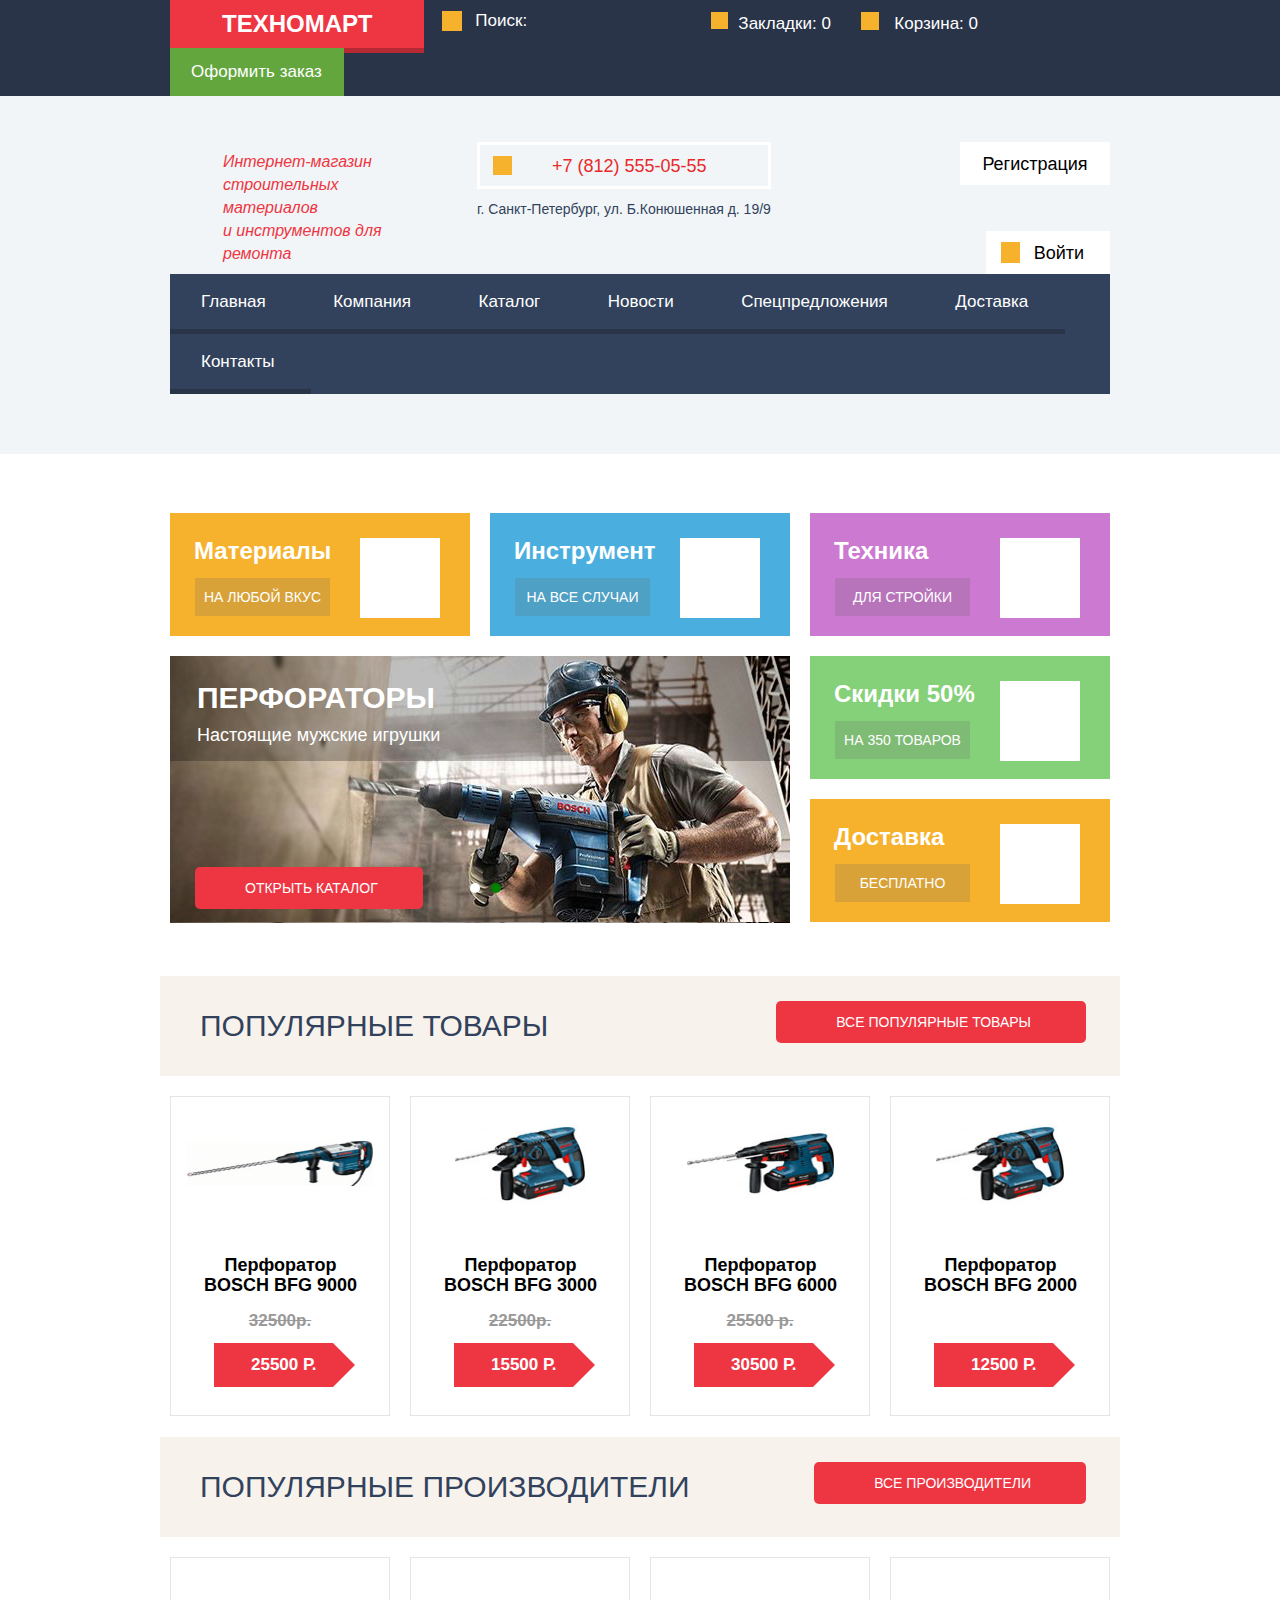
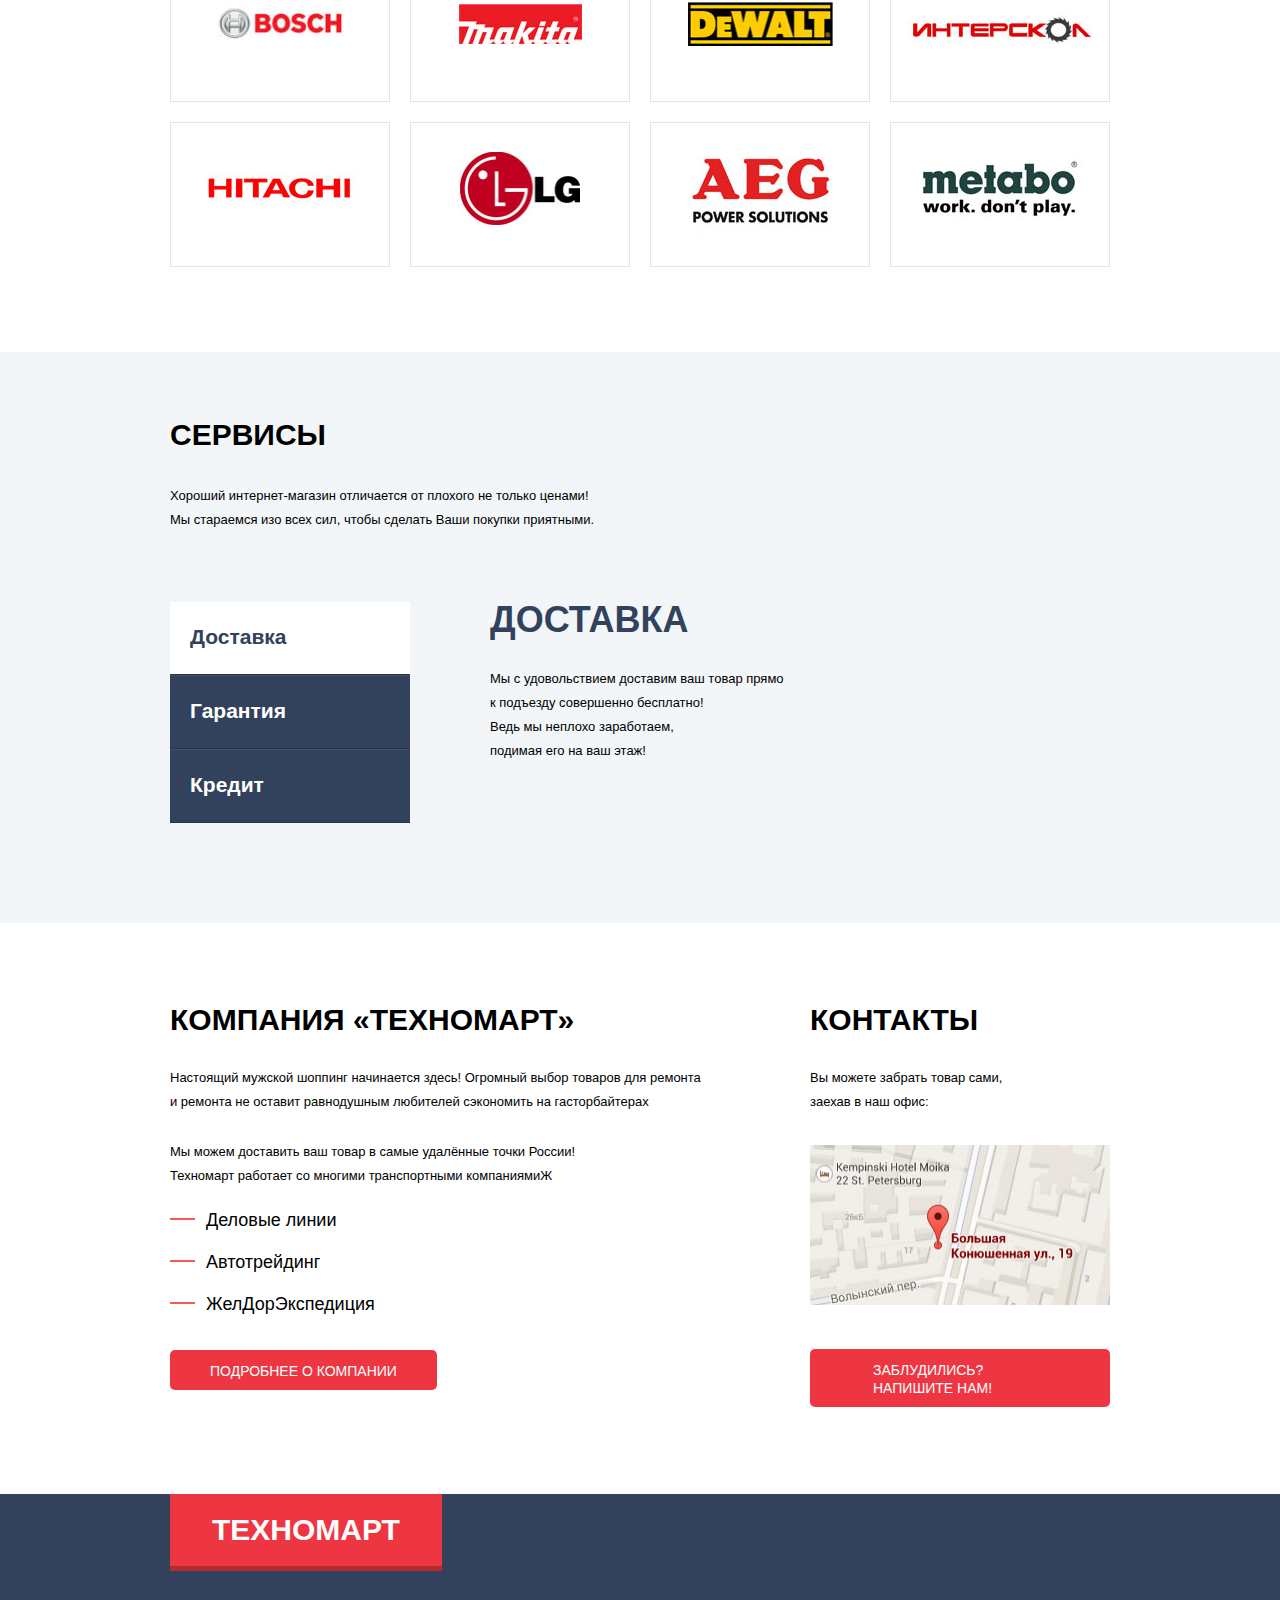
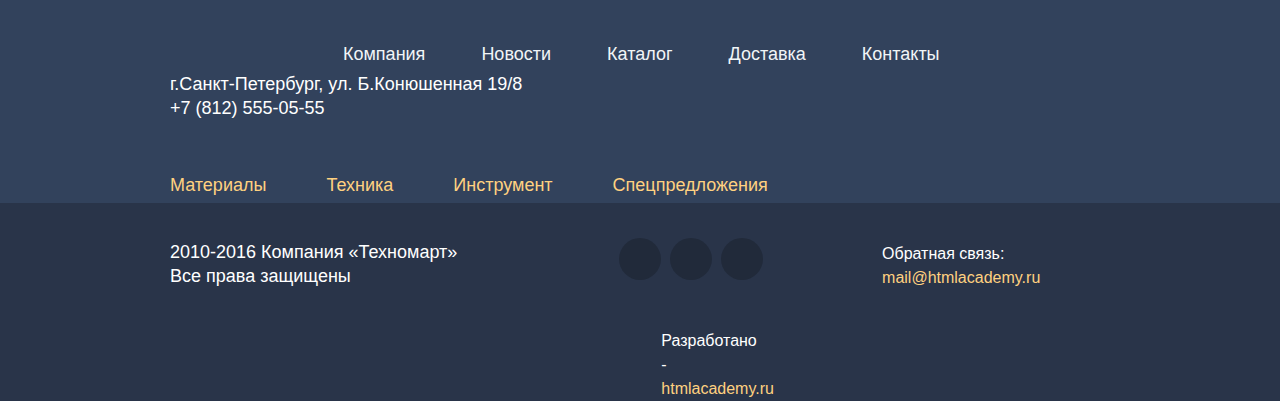
==== commit dc874072: "+" ====
--- a/index.html
+++ b/index.html
@@ -28,7 +28,7 @@
         <p class="header-middle-telephone">+7 (812) 555-05-55
             </p>
             <p class="header-middle-adress">
-            г. Санкт-Петербург, ул. Б.Конюшенная д. 19/8
+            г. Санкт-Петербург, ул. Б.Конюшенная д. 19/9
             </p>
             </div>
          <a class="header-middle-registration" href="#">Регистрация</a>
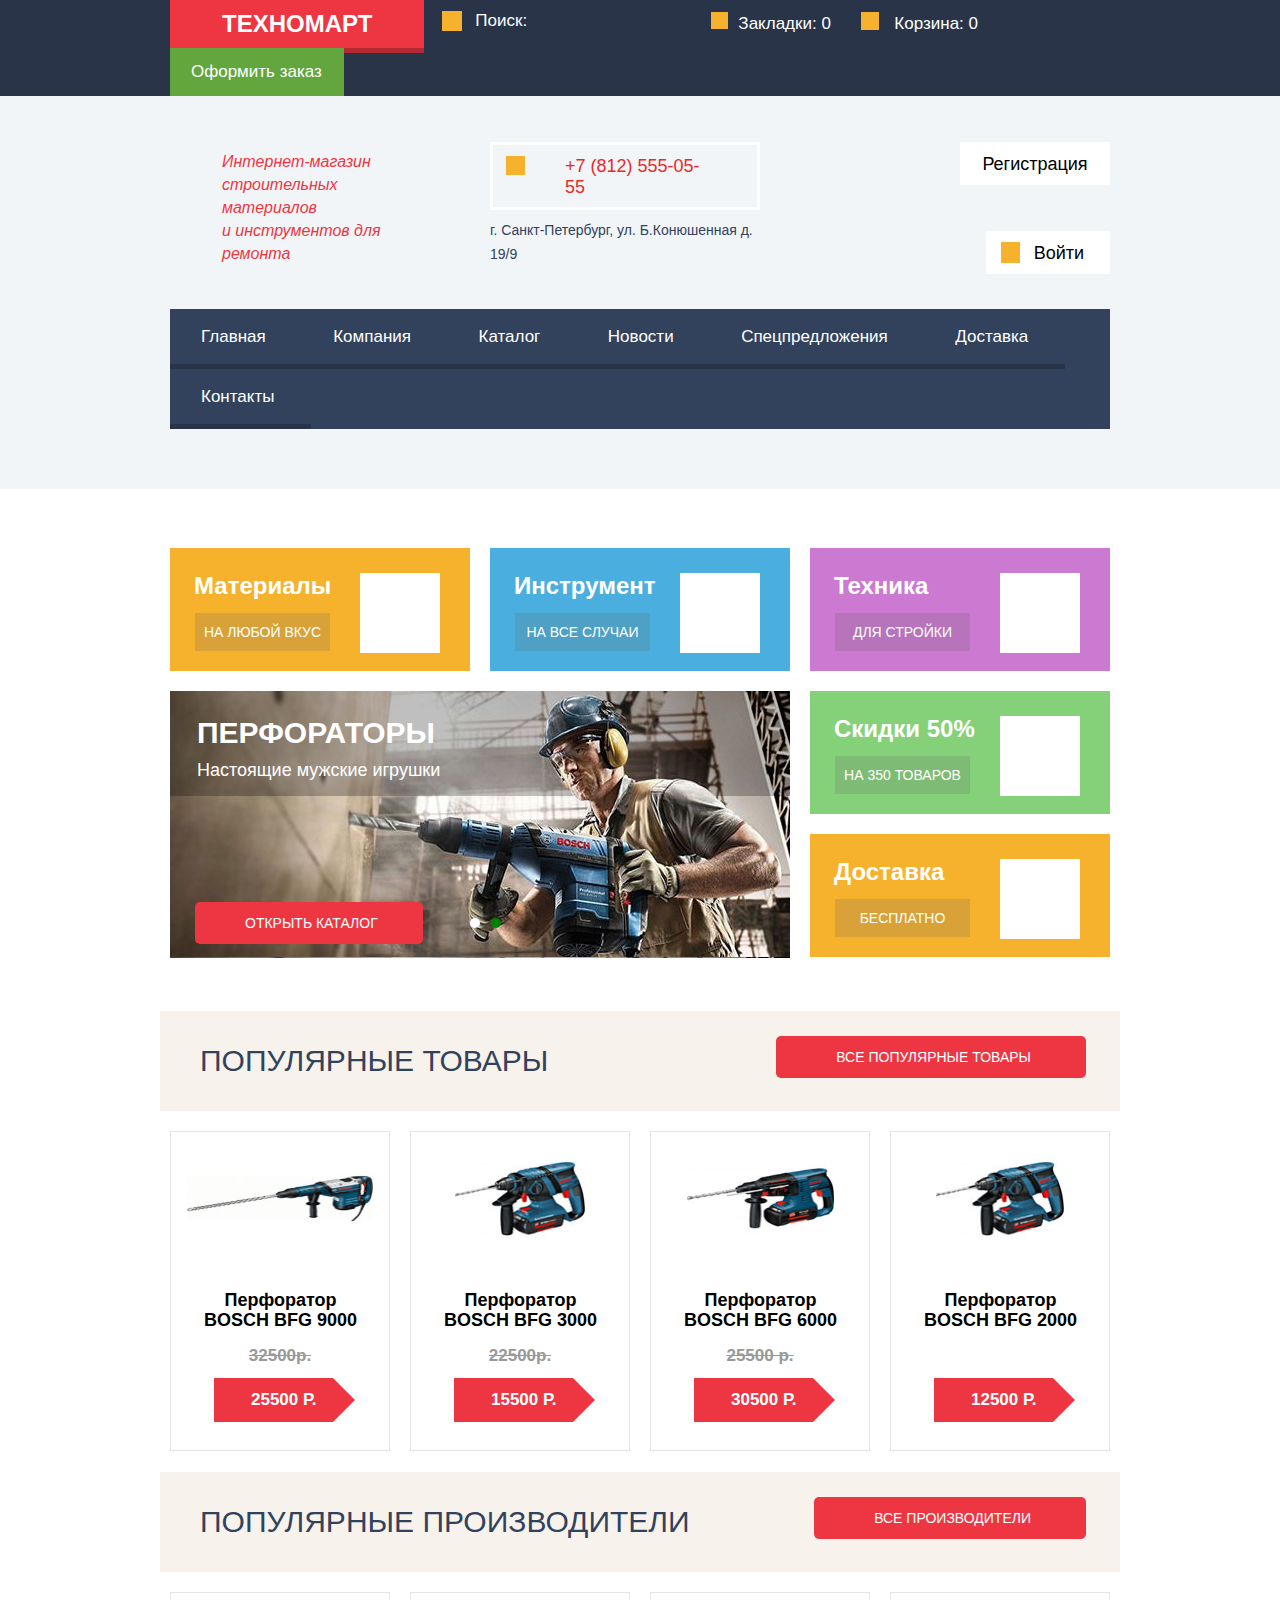
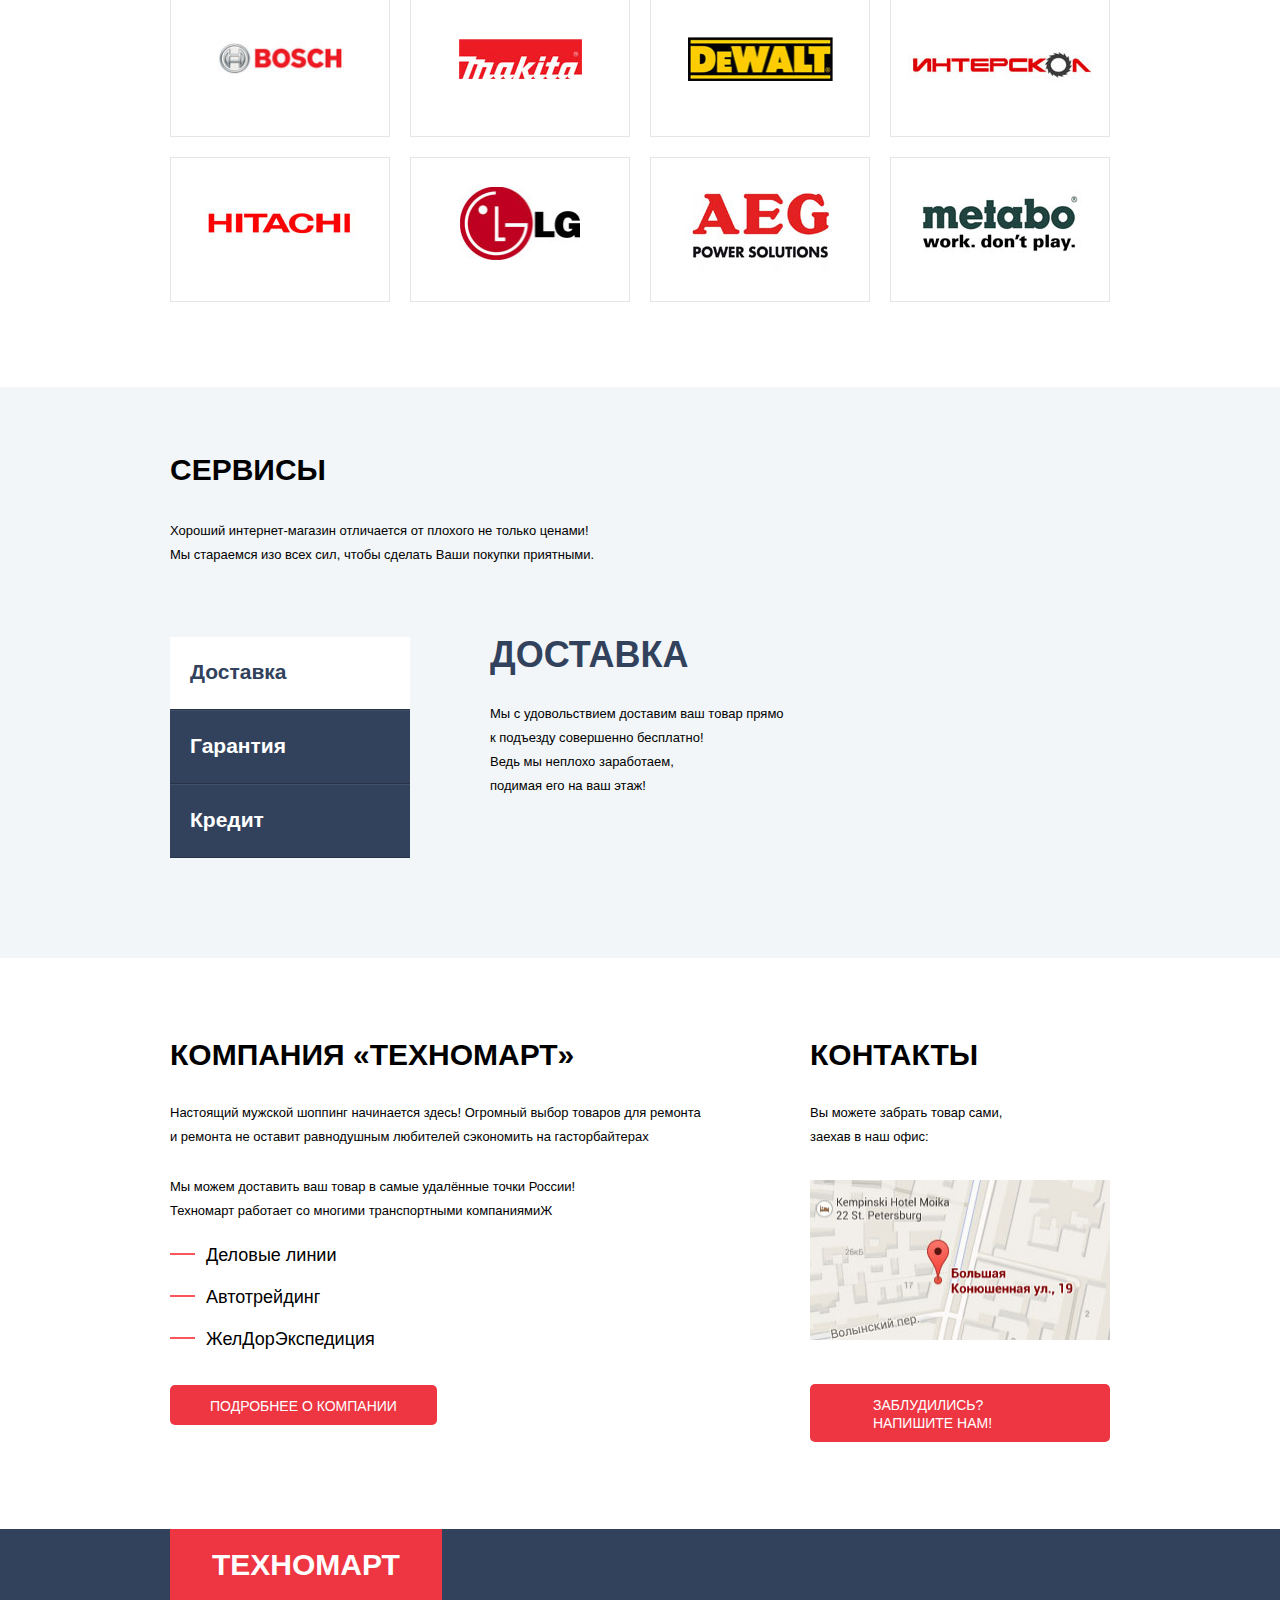
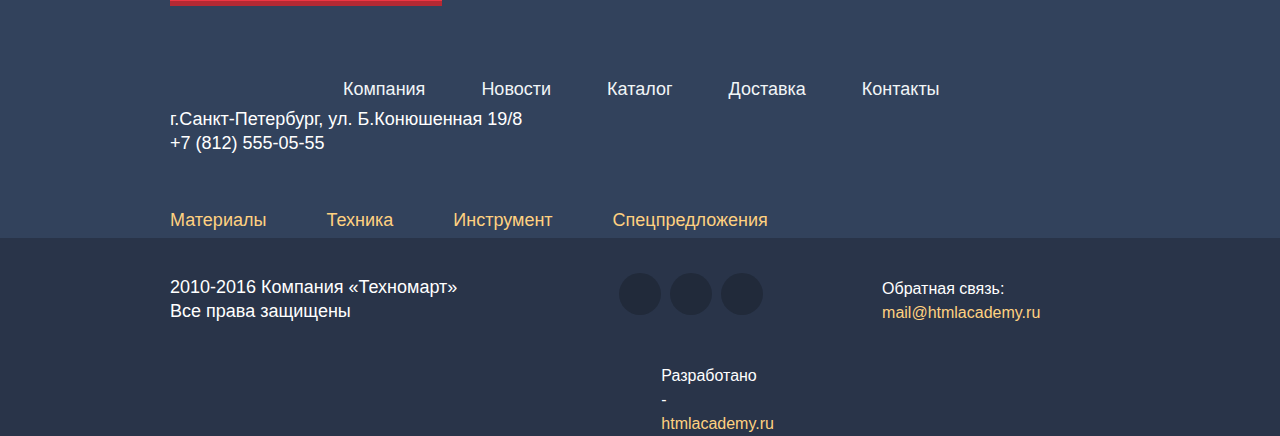
==== commit 8cd5d729: "отступы" ====
--- a/index.html
+++ b/index.html
@@ -6,410 +6,304 @@
         <link href="css/style.css" rel="stylesheet">
     </head>
     <body>
-    
-   <header>
-  <div class="header-up">
-     <div class="header-up-block clearfix container  ">
-      <a class="header-link" href="#">Техномарт</a>
-      <div class="search">
-  <input type="text" name="search" placeholder="Поиск:">
-      </div>
-      <a class="header-up-bookmark" href="#">Закладки: 0</a>
-      <a class="header-up-basket" href="#">Корзина: 0</a>
-      <a class="header-up-order" href="#">Оформить заказ</a>
-      </div>
-       </div>
-       
-       
-        <div class="header-middle">
-           <div class="header-middle-block clearfix container">
-            <p class="header-middle-description">Интернет-магазин строительных материалов<br> и инструментов для ремонта</p>
-        <div class="header-middle-contact">
-        <p class="header-middle-telephone">+7 (812) 555-05-55
-            </p>
-            <p class="header-middle-adress">
-            г. Санкт-Петербург, ул. Б.Конюшенная д. 19/9
-            </p>
-            </div>
-         <a class="header-middle-registration" href="#">Регистрация</a>
-            <a class="header-middle-login" href="#">Войти</a>
-           
-        
-            </div>
-       
-       
-       
-       
-       
-       <nav class="header-navigation  clearfix container">
-       <ul>
-           <li><a href="#">Главная</a></li>
-           <li><a href="#">Компания</a></li>
-           <li><a href="#">Каталог</a></li>
-           <li><a href="#">Новости</a></li>
-           <li><a href="#">Спецпредложения</a></li>
-           <li><a href="#">Доставка</a></li>
-           <li><a href="#">Контакты</a></li>
-    
-           </ul>
-       </nav>
-       </div>
-        </header>
-        
-        
-        
-        <main>
-        <div class="main-catalog container clearfix">
-    <div class="catalog-item material-item ">
-       <div class="catalog-item-block">
-        <h2>Материалы</h2>
-        <a href="#">на любой вкус</a>
-        </div>
-            </div>
-            
-              <div class="catalog-item tool-item">
-               <div class="catalog-item-block">
-        <h2>Инструмент</h2>
-        <a href="#">на все случаи</a>
-            </div>
-            </div>
-    
-      <div class="catalog-item tech-item">
-        <div class="catalog-item-block">
-        <h2>Техника</h2>
-        <a href="#">для стройки</a>
-            </div>
-            </div>
-            
-<!--    SLIDER-->
-      <div class="slider-wrap">
-<input type="radio" name="slide" id="point1" checked>
-<input type="radio" name="slide" id="point2">
-
-
-<div class="slider">
-    <div class="slider-item slider-item-punch">
-     <h3>перфораторы</h3>
-           <p>Настоящие мужские игрушки</p>
-        <a href="#">Открыть каталог</a>
-    
-</div>
-<div class="slider-item slider-item-drill">
-        <h3>дрели</h3>
-           <p>Соседям на радость!</p>
-        <a href="#">Открыть каталог</a>
-        </div>
-</div>
-
-
-
-<div class="control">
-  <label for="point1"></label>  
-   <label for="point2"></label> 
-</div>
-
-</div>
-    
-    
-      <div class="catalog-item sale-item">
-       <div class="catalog-item-block">
-        <h2>Скидки 50%</h2>
-        <a href="#">на 350 товаров</a>
-            </div>
-            </div>
-    
-      <div class="catalog-item delivery-item">
-       <div class="catalog-item-block">
-        <h2>Доставка</h2>
-        <a href="#">бесплатно</a>
-            </div>
-            </div>
-            
-            </div>
-    
-  
-    
-    
-    
-    
-    <div class="main-popular container clearfix">
-        <p>Популярные товары</p>
-        <a>Все популярные товары</a>
-            </div>
-    
-    
-<!-- ++++++++++++++++++++++++++++++++++++++++++++++++   -->
-    
-    
-    
-    
-    
-    <div class="main-popular-items container clearfix">
-    <ul class="clearfix">
-        <li>
-            <img src="image/puncher1.jpg" width="186" height="93" alt="bosch bfg9000">
-            <h3>Перфоратор BOSCH BFG 9000</h3>
-            <span>32500р.</span>
-            <a class="last-price">25500 р.</a>
-            
-            <div>
-                <a>Купить</a>
-                <a>В закладки</a>
-            </div>
-            
-            <div class="hidden-links">
-                <a class="hidden-buy">купить</a>
-                <a class="hidden-tab">в закладки</a>
-            </div>
-        </li>
-    
-    
-    
-    
-    <li>
-            <img src="image/puncher2.jpg" width="130" height="93" alt="bosch bfg3000">
-            <h3>Перфоратор BOSCH BFG 3000</h3>
-            <span>22500р.</span>
-            <a class="last-price">15500 р.</a>
-            
-            <div>
-                <a>Купить</a>
-                <a>В закладки</a>
-            </div>
-            
-            <div class="hidden-links">
-                <a class="hidden-buy">купить</a>
-                <a class="hidden-tab">в закладки</a>
-            </div>
-        </li>
-    
-       <li>
-            <img src="image/puncher3.jpg" width="147" height="93" alt="bosch bfg6000">
-            <h3>Перфоратор BOSCH BFG 6000</h3>
-             <span>25500 р.</span>
-            <a class="last-price">30500 р.</a>
-            <div>
-                <a>Купить</a>
-                <a>В закладки</a>
-            </div>
-            
-            <div class="hidden-links">
-                <a class="hidden-buy">купить</a>
-                <a class="hidden-tab">в закладки</a>
-            </div>
-        </li>
-      
-      
-       <li>
-            <img src="image/puncer4.jpg" width="128" height="93" alt="bosch bfg2000">
-            <h3>Перфоратор BOSCH BFG 2000</h3>
-           
-            <a class="last-price last-price-new">12500 р.</a>
-           <div>
-                <a>Купить</a>
-                <a>В закладки</a>
-            </div>
-            
-            <div class="hidden-links">
-                <a class="hidden-buy">купить</a>
-                <a class="hidden-tab">в закладки</a>
-            </div>
-        </li>
-        
-       
-        </ul>
-            </div>
-    
-    
-    
-    
-    
-    
-    
-    
-    <div class="main-popular-producer container clearfix">
-        <p>Популярные производители</p>
-        <a>Все производители</a>
-            </div>
-           
-           
-           
-    
-    <div class="producer-items container">
-    <ul class="clearfix">
-        <li><a>
-            <img src="image/bosch.jpg" width="127" height="36" alt="bosch"></a>
-        </li>
-        
-        <li><a>
-            <img src="image/makita.jpg" width="123" height="40" alt="makita"></a>
-        </li>
-        
-        <li><a>
-            <img src="image/dewalt.jpg" width="145" height="44" alt="dewalt"></a>
-        </li>
-        
-        <li><a>
-            <img src="image/inter.jpg" width="200" height="88" alt="интерскол"></a>
-        </li>
-        
-        <li>
-        <a>
-        <img src="image/hitachi.jpg" width="169" height="31" alt="hitachi">
-        </a>
-        </li>
-        <li>
-        <a>
-        <img src="image/lg.jpg" width="120" height="73" alt="lg">
-        </a>
-        </li>
-        <li>
-        <a>
-        <img src="image/aeg.jpg" width="151" height="96" alt="aeg">
-        </a>
-        </li>
-        <li>
-        <a>
-        <img src="image/metabo.jpg" width="204" height="69" alt="metabo">
-        </a>
-        </li>
-    
-        </ul>
-            </div>
-    
-
-    
-    
-    <section class="main-service">
-       <div class="container">
-        <h2>сервисы</h2>
-        <p class="main-service-description">Хороший интернет-магазин отличается от плохого не только ценами!<br>
-        Мы стараемся изо всех сил, чтобы сделать Ваши покупки приятными.</p>
-    
-    <div class="main-service-points clearfix">
-    <ul class="service-points-left">
-        <li><a class="active" href="#">Доставка</a></li>
-        <li><a href="#">Гарантия</a></li>
-        <li><a href="#">Кредит</a></li>  
-               
-        </ul>
-            
-               <div class="service-points-right">
-                   <section class="service-delivery">                                      <h3>Доставка</h3>
-                       <p>Мы с удовольствием доставим ваш товар прямо<br> к подъезду совершенно бесплатно!<br>
-                       Ведь мы неплохо заработаем,<br> подимая его на ваш этаж!</p>
-            <div class="service-point-img"></div>
-                   </section>
-                   
-                   <section class="service-garant">
-                   <h3>Гарантия</h3>
-                       <p>Если купленный у нас товар поломается или заискрит,<br> а так же в случае пожара, спровоцированного его возгоранием,<br> вы всегда можете быть уверены в нашей гарантии. Мы обменяем<br> сгоревший товар на новый.<br>
-Дом уж восстановите как-нибудь сами. </p>
-                  <div class="service-garant-img"></div>
-                   </section>
-                   
-                     <section class="service-credit">
-                   <h3>Кредит</h3>
-                       <p>Залезть в долговую яму стало проще!<br> Кредитные консультации придут вам на помощь </p>
-                       
-                         <a>Отправить заявку</a>
-                         <div class="service-credit-img"></div>
-                   </section>
-        </div>            
-      
-        </div>
-            </div>
-            </section>
-            
-            
-          
-            
-            
-            
-            
-            <section class="main-contact-description clearfix container">
-            <div class="main-description-left">
-                <h3>Компания «Техномарт»</h3>
-            <p>Настоящий мужской шоппинг начинается здесь! Огромный выбор товаров для ремонта и ремонта не оставит равнодушным любителей сэкономить на гасторбайтерах</p>
-            <p class="transport-paragraph">Мы можем доставить ваш товар в самые удалённые точки России!<br> Техномарт работает со многими транспортными компаниямиЖ</p>
-            <ul>
-                <li>Деловые линии</li>
-                <li>Автотрейдинг</li>
-                <li>ЖелДорЭкспедиция</li>
-            </ul>
-                <a href="#">Подробнее о компании</a>
-                </div>
-                
-                <div class="main-contact-right">
-                <h3>Контакты</h3>
-                <p>Вы можете забрать товар сами,<br> заехав в наш офис:</p>
-                    <a href="#"><img src="image/contact-map.jpg" width="300" height="160"></a>
-                <a class="writeus" href="#">Заблудились? Напишите нам!</a>
-                </div>
-            </section>
-            
-            
-            
-            <div class="main-down-navigation">
-            <div class="container">
-            <div class="down-navigation-top clearfix">
-                <a class="down-link" href="#">техномарт</a>
-                
-                <nav class="down-navigation-1">
+        <header>
+            <div class="header-up">
+                <div class="header-up-block clearfix container  ">
+                    <a class="header-link" href="#">Техномарт</a>
+                    <div class="search">
+                        <input type="text" name="search" placeholder="Поиск:">
+                    </div>
+                    <a class="header-up-bookmark" href="#">Закладки: 0</a>
+                    <a class="header-up-basket" href="#">Корзина: 0</a>
+                    <a class="header-up-order" href="#">Оформить заказ</a>
+                </div>
+            </div>
+            <div class="header-middle">
+                <div class="header-middle-block clearfix container">
+                    <p class="header-middle-description">Интернет-магазин строительных материалов<br> и инструментов для ремонта</p>
+                    <div class="header-middle-contact">
+                        <p class="header-middle-telephone">+7 (812) 555-05-55
+                        </p>
+                        <p class="header-middle-adress">
+                            г. Санкт-Петербург, ул. Б.Конюшенная д. 19/9
+                        </p>
+                    </div>
+                    <a class="header-middle-registration" href="#">Регистрация</a>
+                    <a class="header-middle-login" href="#">Войти</a>
+                </div>
+                <nav class="header-navigation  clearfix container">
                     <ul>
+                        <li><a href="#">Главная</a></li>
                         <li><a href="#">Компания</a></li>
+                        <li><a href="#">Каталог</a></li>
                         <li><a href="#">Новости</a></li>
-                        <li><a href="#">Каталог</a></li>
+                        <li><a href="#">Спецпредложения</a></li>
                         <li><a href="#">Доставка</a></li>
                         <li><a href="#">Контакты</a></li>
                     </ul>
                 </nav>
-                </div>
-                
-                <div class="down-navigation-bottom clearfix">
-                
-                <p>г.Санкт-Петербург, ул. Б.Конюшенная 19/8<br>
-                +7 (812) 555-05-55</p>
-                
-                
-                <nav class="down-navigation-2">
+            </div>
+        </header>
+        <main>
+            <div class="main-catalog container clearfix">
+                <div class="catalog-item material-item ">
+                    <div class="catalog-item-block">
+                        <h2>Материалы</h2>
+                        <a href="#">на любой вкус</a>
+                    </div>
+                </div>
+                <div class="catalog-item tool-item">
+                    <div class="catalog-item-block">
+                        <h2>Инструмент</h2>
+                        <a href="#">на все случаи</a>
+                    </div>
+                </div>
+                <div class="catalog-item tech-item">
+                    <div class="catalog-item-block">
+                        <h2>Техника</h2>
+                        <a href="#">для стройки</a>
+                    </div>
+                </div>
+                <!--    SLIDER-->
+                <div class="slider-wrap">
+                    <input type="radio" name="slide" id="point1" checked>
+                    <input type="radio" name="slide" id="point2">
+                    <div class="slider">
+                        <div class="slider-item slider-item-punch">
+                            <h3>перфораторы</h3>
+                            <p>Настоящие мужские игрушки</p>
+                            <a href="#">Открыть каталог</a>
+                        </div>
+                        <div class="slider-item slider-item-drill">
+                            <h3>дрели</h3>
+                            <p>Соседям на радость!</p>
+                            <a href="#">Открыть каталог</a>
+                        </div>
+                    </div>
+                    <div class="control">
+                        <label for="point1"></label>  
+                        <label for="point2"></label> 
+                    </div>
+                </div>
+                <div class="catalog-item sale-item">
+                    <div class="catalog-item-block">
+                        <h2>Скидки 50%</h2>
+                        <a href="#">на 350 товаров</a>
+                    </div>
+                </div>
+                <div class="catalog-item delivery-item">
+                    <div class="catalog-item-block">
+                        <h2>Доставка</h2>
+                        <a href="#">бесплатно</a>
+                    </div>
+                </div>
+            </div>
+            <div class="main-popular container clearfix">
+                <p>Популярные товары</p>
+                <a>Все популярные товары</a>
+            </div>
+            <!-- ++++++++++++++++++++++++++++++++++++++++++++++++   -->
+            <div class="main-popular-items container clearfix">
+                <ul class="clearfix">
+                    <li>
+                        <img src="image/puncher1.jpg" width="186" height="93" alt="bosch bfg9000">
+                        <h3>Перфоратор BOSCH BFG 9000</h3>
+                        <span>32500р.</span>
+                        <a class="last-price">25500 р.</a>
+                        <div>
+                            <a>Купить</a>
+                            <a>В закладки</a>
+                        </div>
+                        <div class="hidden-links">
+                            <a class="hidden-buy">купить</a>
+                            <a class="hidden-tab">в закладки</a>
+                        </div>
+                    </li>
+                    <li>
+                        <img src="image/puncher2.jpg" width="130" height="93" alt="bosch bfg3000">
+                        <h3>Перфоратор BOSCH BFG 3000</h3>
+                        <span>22500р.</span>
+                        <a class="last-price">15500 р.</a>
+                        <div>
+                            <a>Купить</a>
+                            <a>В закладки</a>
+                        </div>
+                        <div class="hidden-links">
+                            <a class="hidden-buy">купить</a>
+                            <a class="hidden-tab">в закладки</a>
+                        </div>
+                    </li>
+                    <li>
+                        <img src="image/puncher3.jpg" width="147" height="93" alt="bosch bfg6000">
+                        <h3>Перфоратор BOSCH BFG 6000</h3>
+                        <span>25500 р.</span>
+                        <a class="last-price">30500 р.</a>
+                        <div>
+                            <a>Купить</a>
+                            <a>В закладки</a>
+                        </div>
+                        <div class="hidden-links">
+                            <a class="hidden-buy">купить</a>
+                            <a class="hidden-tab">в закладки</a>
+                        </div>
+                    </li>
+                    <li>
+                        <img src="image/puncer4.jpg" width="128" height="93" alt="bosch bfg2000">
+                        <h3>Перфоратор BOSCH BFG 2000</h3>
+                        <a class="last-price last-price-new">12500 р.</a>
+                        <div>
+                            <a>Купить</a>
+                            <a>В закладки</a>
+                        </div>
+                        <div class="hidden-links">
+                            <a class="hidden-buy">купить</a>
+                            <a class="hidden-tab">в закладки</a>
+                        </div>
+                    </li>
+                </ul>
+            </div>
+            <div class="main-popular-producer container clearfix">
+                <p>Популярные производители</p>
+                <a>Все производители</a>
+            </div>
+            <div class="producer-items container">
+                <ul class="clearfix">
+                    <li><a>
+                        <img src="image/bosch.jpg" width="127" height="36" alt="bosch"></a>
+                    </li>
+                    <li><a>
+                        <img src="image/makita.jpg" width="123" height="40" alt="makita"></a>
+                    </li>
+                    <li><a>
+                        <img src="image/dewalt.jpg" width="145" height="44" alt="dewalt"></a>
+                    </li>
+                    <li><a>
+                        <img src="image/inter.jpg" width="200" height="88" alt="интерскол"></a>
+                    </li>
+                    <li>
+                        <a>
+                        <img src="image/hitachi.jpg" width="169" height="31" alt="hitachi">
+                        </a>
+                    </li>
+                    <li>
+                        <a>
+                        <img src="image/lg.jpg" width="120" height="73" alt="lg">
+                        </a>
+                    </li>
+                    <li>
+                        <a>
+                        <img src="image/aeg.jpg" width="151" height="96" alt="aeg">
+                        </a>
+                    </li>
+                    <li>
+                        <a>
+                        <img src="image/metabo.jpg" width="204" height="69" alt="metabo">
+                        </a>
+                    </li>
+                </ul>
+            </div>
+            <section class="main-service">
+                <div class="container">
+                    <h2>сервисы</h2>
+                    <p class="main-service-description">Хороший интернет-магазин отличается от плохого не только ценами!<br>
+                        Мы стараемся изо всех сил, чтобы сделать Ваши покупки приятными.
+                    </p>
+                    <div class="main-service-points clearfix">
+                        <ul class="service-points-left">
+                            <li><a class="active" href="#">Доставка</a></li>
+                            <li><a href="#">Гарантия</a></li>
+                            <li><a href="#">Кредит</a></li>
+                        </ul>
+                        <div class="service-points-right">
+                            <section class="service-delivery">
+                                <h3>Доставка</h3>
+                                <p>Мы с удовольствием доставим ваш товар прямо<br> к подъезду совершенно бесплатно!<br>
+                                    Ведь мы неплохо заработаем,<br> подимая его на ваш этаж!
+                                </p>
+                                <div class="service-point-img"></div>
+                            </section>
+                            <section class="service-garant">
+                                <h3>Гарантия</h3>
+                                <p>Если купленный у нас товар поломается или заискрит,<br> а так же в случае пожара, спровоцированного его возгоранием,<br> вы всегда можете быть уверены в нашей гарантии. Мы обменяем<br> сгоревший товар на новый.<br>
+                                    Дом уж восстановите как-нибудь сами. 
+                                </p>
+                                <div class="service-garant-img"></div>
+                            </section>
+                            <section class="service-credit">
+                                <h3>Кредит</h3>
+                                <p>Залезть в долговую яму стало проще!<br> Кредитные консультации придут вам на помощь </p>
+                                <a>Отправить заявку</a>
+                                <div class="service-credit-img"></div>
+                            </section>
+                        </div>
+                    </div>
+                </div>
+            </section>
+            <section class="main-contact-description clearfix container">
+                <div class="main-description-left">
+                    <h3>Компания «Техномарт»</h3>
+                    <p>Настоящий мужской шоппинг начинается здесь! Огромный выбор товаров для ремонта и ремонта не оставит равнодушным любителей сэкономить на гасторбайтерах</p>
+                    <p class="transport-paragraph">Мы можем доставить ваш товар в самые удалённые точки России!<br> Техномарт работает со многими транспортными компаниямиЖ</p>
                     <ul>
-                        <li><a href="#">Материалы</a></li>
-                        <li><a href="#">Техника</a></li>
-                        <li><a href="#">Инструмент</a></li>
-                        <li><a href="#">Спецпредложения</a></li>
-                        
+                        <li>Деловые линии</li>
+                        <li>Автотрейдинг</li>
+                        <li>ЖелДорЭкспедиция</li>
                     </ul>
-                    
-                </nav>
-            </div>
+                    <a href="#">Подробнее о компании</a>
+                </div>
+                <div class="main-contact-right">
+                    <h3>Контакты</h3>
+                    <p>Вы можете забрать товар сами,<br> заехав в наш офис:</p>
+                    <a href="#"><img src="image/contact-map.jpg" width="300" height="160"></a>
+                    <a class="writeus" href="#">Заблудились? Напишите нам!</a>
+                </div>
+            </section>
+            <div class="main-down-navigation">
+                <div class="container">
+                    <div class="down-navigation-top clearfix">
+                        <a class="down-link" href="#">техномарт</a>
+                        <nav class="down-navigation-1">
+                            <ul>
+                                <li><a href="#">Компания</a></li>
+                                <li><a href="#">Новости</a></li>
+                                <li><a href="#">Каталог</a></li>
+                                <li><a href="#">Доставка</a></li>
+                                <li><a href="#">Контакты</a></li>
+                            </ul>
+                        </nav>
+                    </div>
+                    <div class="down-navigation-bottom clearfix">
+                        <p>г.Санкт-Петербург, ул. Б.Конюшенная 19/8<br>
+                            +7 (812) 555-05-55
+                        </p>
+                        <nav class="down-navigation-2">
+                            <ul>
+                                <li><a href="#">Материалы</a></li>
+                                <li><a href="#">Техника</a></li>
+                                <li><a href="#">Инструмент</a></li>
+                                <li><a href="#">Спецпредложения</a></li>
+                            </ul>
+                        </nav>
+                    </div>
                 </div>
             </div>
         </main>
-        
-        
-        
-        
-        
-        
-        
-        
         <footer>
-           <div class="container clearfix">
-            <p>2010-2016 Компания «Техномарт»<br> Все права защищены </p>
-        <section class="footer-social">
-            <a class="social">VK</a>
-            <a class="social">fb</a>
-            <a class="social">Inst</a>
-        </section>
-        <article class="footer-feedback">
-            <span>Обратная связь:</span>
-            <a>mail@htmlacademy.ru</a>
-        </article>
-        <article class="footer-design">
-            <span>Разработано -</span>
-            <a>htmlacademy.ru</a>
-        </article>
+            <div class="container clearfix">
+                <p>2010-2016 Компания «Техномарт»<br> Все права защищены </p>
+                <section class="footer-social">
+                    <a class="social">VK</a>
+                    <a class="social">fb</a>
+                    <a class="social">Inst</a>
+                </section>
+                <article class="footer-feedback">
+                    <span>Обратная связь:</span>
+                    <a>mail@htmlacademy.ru</a>
+                </article>
+                <article class="footer-design">
+                    <span>Разработано -</span>
+                    <a>htmlacademy.ru</a>
+                </article>
             </div>
         </footer>
     </body>
--- a/css/style.css
+++ b/css/style.css
@@ -219,7 +219,7 @@
 /*-------Средний блок Header-а----------*/
 
 .header-middle-description {
-    width: 200px;
+    width: 198px;
     display: block;
     float: left;
     color: #ee3643;
@@ -228,8 +228,8 @@
     font-style: italic;
     margin: 0;
     margin-top: 54px;
-    margin-left: 53px;
-    margin-right: 54px;
+    margin-left: 52px;
+    margin-right: 70px;
     
     
 }
@@ -242,6 +242,7 @@
 
 .header-middle-contact {
     float: left;
+    width: 270px;
     
     
 }
@@ -1419,4 +1420,683 @@
     width: 100px;
     margin-top: 39px;
     margin-left: 42px;
-}+}
+
+
+
+
+
+
+
+/*++++++++++PAGE2++++++++++++++*/
+
+.filled-basket {
+    background-color: #ee3643;
+}
+
+.header-middle-user {
+    width: 300px;
+    float: left;
+    margin-left: 50px;
+    margin-top: 46px;
+}
+
+.header-middle-user .header-middle-name {
+    position: relative;
+    display: block;
+    font-size: 21px;
+    line-height: 21px;
+    color: #000;
+    background-color: #fff;
+    text-decoration: none;
+    cursor: pointer;
+    padding-left: 48px;
+    padding-top: 14px;
+    padding-bottom: 13px;
+    margin-bottom: 10px;
+    
+}
+
+.header-middle-user .header-middle-name::before {
+    position: absolute;
+    content: "";
+    width: 20px;
+    height: 20px;
+    top: 11px;
+    left: 15px;
+    background: #f6b22d;
+    
+}
+
+.header-middle-user .header-middle-name::after {
+    position: absolute;
+    content: "";
+    width: 20px;
+    height: 20px;
+    top: 11px;
+    right: 10px;
+    background: #f6b22d;
+    
+}
+
+.header-middle-orders {
+    font-size: 16px;
+    line-height: 18px;
+    text-decoration: underline;
+    cursor: pointer;
+    color: #32425c;
+    
+    margin-left: 19px;
+    margin-right: 15px;
+    
+}
+
+.header-middle-office {
+    position: relative;
+    font-size: 16px;
+    line-height: 18px;
+    text-decoration: underline;
+    cursor: pointer;
+    color: #32425c;
+    padding-left: 18px;
+}
+
+.header-middle-office::before {
+    position: absolute;
+    content: "";
+    width: 3px;
+    height: 3px;
+    background-color: #32425c;
+    border-radius: 50%;
+    top: 50%;
+    left: 0px;
+}
+
+/*+++++++++++++Хлебные крошки++++++++*/
+
+.home-link {
+    display: block;
+    float: left;
+    margin-right: 15px;
+    
+}
+
+.breadcrumbs ul {
+    list-style: none;
+    margin: 0;
+    padding: 0;
+    float: left;
+    display: block;
+    font-size: 0;
+
+}
+
+.breadcrumbs li {
+    position: relative;
+    display: inline-block;
+    text-align: top;
+    font-size: 13px;
+    line-height: 18px;
+    padding-left: 25px;
+    
+}
+
+.breadcrumbs li > a {
+    text-decoration: none;
+    color: #000;
+    cursor: pointer;
+    
+}
+
+.breadcrumbs li::before {
+    position: absolute;
+    content: "";
+    width: 7px;
+    height: 1px;
+    background-color: #cdd1d8;
+    transform: rotate(-45deg);
+    top: 11px;
+    left: 8px;
+    
+    
+}
+
+.breadcrumbs li::after {
+    position: absolute;
+    content: "";
+    width: 7px;
+    height: 1px;
+    background-color: #cdd1d8;
+    transform: rotate(45deg);
+    top: 6px;
+    left: 8px;
+    
+    
+}
+
+
+/*+++++++++main-inner-caption++++++++++++++*/
+
+.main-inner-caption {
+    font-size: 31px;
+    line-height: 31px;
+    color: #32425c;
+    background-color: #f2f6f8;
+    text-transform: uppercase;
+    padding: 34px 30px;
+    margin-bottom: 20px;
+}
+
+
+/*+++++++ФИЛЬТР++++++++++*/
+
+
+.main-inner-filter {
+    float: left;
+    width: 220px;
+    margin-right: 20px;
+}
+
+.inner-filter-caption {
+    font-size: 13px;
+    line-height: 18px;
+    font-family: "PT Sans", "Arial", sans-serif;
+    text-transform: uppercase;
+    background-color: #f7f3ec;
+    padding-left: 19px;
+    padding-top: 12px;
+    padding-bottom: 13px;
+    margin: 0;
+    border-radius: 5px;
+}
+
+
+.main-price h3 {
+    font-size: 17px;
+    line-height: 30px;
+    font-weight: bold;
+    font-family: "PT Sans", "Arial", sans-serif;
+    text-transform: uppercase;
+    padding: 13px 0;
+    margin: 0;
+    
+}
+
+
+.main-range-control {
+    position: relative;
+    background-color: #f7f3ec;
+    border-bottom-left-radius: 5px;
+    border-bottom-right-radius: 5px;
+    padding: 39px 20px;
+    margin-bottom: 11px;
+    
+
+}
+
+.control-scale {
+    width: 160px;
+    height: 2px;
+    margin: 0 auto;
+    background: linear-gradient(to right, #00ca74 80%, #d7dcde 20%)
+    
+}
+
+.control-scale .toggle {
+    position: absolute;
+    content: "";
+    cursor: pointer;
+    width: 20px;
+    height: 20px;
+    border-radius: 50%;
+    background-color: #ffffff;
+    box-shadow: 0 2px 1px #d7d4ce;
+}
+
+
+.max-toggle {
+    top: 30px;
+    left: 140px;
+}
+
+.min-toggle {
+    top: 30px;
+    left: 20px;
+}
+
+
+.min-toggle::before, .max-toggle::before {
+    position: absolute;
+    content: "";
+    width: 4px;
+    height: 4px;
+    border-radius: 50%;
+    background-color: #ababab;
+    top: 8px;
+    left: 8px;
+} 
+
+/*ПОЛЯ ДИАПАЗОНА ЦЕНЫ*/
+
+
+.price-control-left {
+    float: left;
+    margin-bottom: 25px;
+    
+}
+
+.main-price-control span {
+    display: block;
+    float: left;
+    margin-left: 11px;
+    line-height: 40px;
+   
+    
+    
+}
+
+.price-control-right {
+    float: right;
+}
+
+.main-price-control input {
+    width: 95px;
+    height: 38px;
+    background-color: #f1f1f1;
+    text-align: center;
+    border-radius: 5px;
+    outline: none;
+    border: none;
+    color: #283136;
+    font-size: 16px;
+    line-height: 22px;
+
+}
+
+
+.main-price .price {
+    border-bottom: 1px solid #e5e5e5;
+    
+}
+
+.main-price-producers {
+    border-bottom: 1px solid #e5e5e5;
+}
+
+
+
+/*ЧЕКБОКСЫ*/
+
+.producers-checkbox,
+.power-radio{
+    position: relative;
+    padding-left: 35px;
+    cursor: pointer;
+    display: inline-block;
+    margin-bottom: 17px;
+    font-size: 15px;
+    text-transform: uppercase;
+    font-family: "PT Sans", "Arial", sans-serif;
+}
+
+.producers-checkbox:last-child,
+.power-radio:last-child {
+    margin-bottom: 20px;
+}
+
+.producers-checkbox input[type="checkbox"],
+.power-radio input[type="radio"] {
+    display: none;
+}
+
+
+
+
+.producers-checkbox input[type="checkbox"] + .checkbox-indicator {
+    position: absolute;
+    width: 19px;
+    height: 19px;
+    border: 2px solid #c1c1c1;
+    border-radius: 5px;
+    left: 0px;
+    
+}
+
+
+.producers-checkbox input[type="checkbox"]:checked + .checkbox-indicator::after {
+    position: absolute;
+    content: "";
+    width: 17px;
+    height: 2px;
+    background-color: #c1c1c1;
+    transform: rotate(-55deg);
+    top: 8px;
+    left: 4px;
+}
+
+.producers-checkbox input[type="checkbox"]:checked + .checkbox-indicator::before {
+    position: absolute;
+    content: "";
+    width: 10px;
+    height: 2px;
+    background-color: #c1c1c1;
+    transform: rotate(65deg);
+    top: 10px;
+    left: 1px;
+}
+
+
+/*РАДИОБАТТОНЫ*/
+
+.power-radio input[type="radio"] + .radio-indicator {
+    position: absolute;
+    width: 18px;
+    height: 18px;
+    border: 4px solid #c1c1c1;
+    border-radius: 50%;
+    left: 0;
+}
+
+.power-radio input[type="radio"]:checked + .radio-indicator::before {
+    position: absolute;
+    content: "";
+    height: 8px;
+    width: 8px;
+    border-radius: 50%;
+    background-color: #c1c1c1;
+    top: 5px;
+    left: 5px;
+    
+}
+
+.main-price-power {
+    margin-bottom: 75px;
+    
+}
+
+.main-price-btn {
+    font-size: 13px ;
+    line-height: 18px;
+    text-transform: uppercase;
+    font-family: "PT Sans", "Arial", sans-serif;
+    background-color: #fff;
+    padding: 11px 38px;
+    outline: none;
+    border: 1px solid #c1c1c1;
+    border-radius: 5px;
+    cursor: pointer;
+    
+}
+
+
+
+/*СОРТИРОВКА*/
+
+
+.main-inner-catalog {
+    float: left;
+    width: 700px;
+}
+
+.main-inner-sorting {
+   background-color: #f7f3ec;
+}
+
+.main-inner-sorting ul {
+    list-style: none;
+    margin: 0;
+    padding: 0;
+    font-size: 0;
+    
+    
+    
+    
+}
+
+.main-inner-sorting li {
+    display: inline-block;
+    text-align: top;
+    font-size: 13px;
+    line-height: 18px;
+    text-transform: uppercase;
+    font-family: "PT Sans", "Arial", sans-serif;
+    padding-top: 12px;
+    padding-bottom: 12px;
+    float: left;
+    
+    
+    
+}
+
+.main-inner-sorting li > span {
+   padding-left: 19px;
+    margin-right: 140px;
+}
+
+.main-inner-sorting a {
+    text-decoration: none;
+    color: #000;
+    opacity: 0.4;
+    border-bottom: 1px dotted #ee3643;
+}
+
+.main-inner-sorting  li:nth-child(2) > a {
+    color: #ee3643;
+    opacity: 1;
+    border-bottom: none;
+    padding-right: 70px;
+    
+}
+
+.main-inner-sorting  li:nth-child(3) {
+    padding-right: 65px;
+}
+
+
+/*СПИСОК ТОВАРОВ*/
+
+.inner-catalog {
+    list-style: none;
+    font-size: 0;
+    margin: 0;
+    padding: 0;
+    margin-top: 20px;
+    
+}
+
+.inner-catalog li {
+    position: relative;
+    width: 218px;
+    min-height: 318px;
+    display: block;
+    float: left;
+    margin-right: 20px;
+    margin-bottom: 20px;
+    border: 1px solid #e5e5e5;
+    
+}
+
+.inner-catalog li:nth-child(3),
+.inner-catalog li:nth-child(6),
+.inner-catalog li:nth-child(9) {
+    margin-right: 0;
+}
+
+.inner-catalog img {
+    display: block;
+    margin-bottom: 44px;
+    
+   
+}
+
+.inner-catalog h3 {
+    font-size: 18px;
+    line-height: 20px;
+    font-family: "PT Sans", "Arial", sans-serif;
+    font-weight: bold;
+    margin: 0;
+    padding: 0 20px;
+    text-align: center;
+    margin-bottom: 16px;
+}
+
+.inner-catalog span {
+    display: block;
+    font-size: 17px;
+    line-height: 18px;
+    font-weight: bold;
+    font-family: "PT Sans", "Arial", sans-serif;
+    color: #999;
+    text-decoration: line-through;
+    text-align: center;
+    margin-bottom: 12px;
+    
+    
+}
+
+.inner-catalog .last-price {
+    font-size: 17px;
+    line-height: 18px;
+    font-weight: bold;
+    font-family: "PT Sans", "Arial", sans-serif;
+    color: #fff;
+    background-color: #ee3643;
+    margin: 0;
+    padding: 0;
+    padding: 13px 16px 13px 37px;
+    margin-left: 43px;
+    margin-bottom: 20px;
+    text-transform: uppercase;
+    position: relative;
+    display: inline-block;
+    cursor: pointer;
+    
+}
+
+.inner-catalog .last-price::after {
+    content: "";
+    position: absolute;
+    border: 22px solid transparent;
+    border-left: 22px solid #ee3643;
+    right: -44px;
+    top: 0px;
+}
+
+.inner-catalog .last-price:nth-child(3),
+.inner-catalog .last-price:nth-child(6),
+.inner-catalog .last-price:nth-child(9){
+    margin-top: 26px;
+}
+
+
+/*ВСПЛЫВАЮЩИЕ ОКНА*/
+
+.inner-hidden-links {
+    position: absolute;
+    width: 136px;
+    top: 43px;
+    left: 41px;
+    display: none;
+    
+}
+
+.inner-hidden-buy {
+    position: relative;
+    font-size: 14px;
+    line-height: 18px;
+    color: #fff;
+    text-transform: uppercase;
+    padding: 12px 45px 9px 49px;
+    margin-bottom: 8px;
+    background-color: #63a63e;
+    border-bottom: 3px solid #367315;
+    border-radius: 3px;
+    cursor: pointer;
+    display: inline-block;
+    
+    
+}
+
+.inner-hidden-buy:hover {
+    background: #5fbb2d;
+}
+
+.inner-hidden-buy:active {
+    background: #518534;
+    border-bottom: 3px solid #518534;
+}
+
+.inner-hidden-tab {
+    position: relative;
+    font-size: 14px;
+    line-height: 18px;
+    color: #32425c;
+    text-transform: uppercase;
+    padding: 9px 29px 7px 33px;
+    border: 3px solid #63a63e;
+    border-radius: 3px;
+    cursor: pointer;
+    display: inline-block;
+}
+
+.inner-hidden-tab:hover {
+    border: 3px solid #32425c;
+}
+
+.inner-hidden-tab:active {
+    border: 3px solid #32425c;
+    opacity: 0.5;
+}
+
+.inner-catalog li:hover > .inner-hidden-links {
+    display: block;
+}
+
+.inner-catalog li:hover > img {
+    opacity: 0;
+}
+
+
+/*PAGES*/
+
+.inner-pages {
+    list-style: none;
+    margin: 0;
+    padding: 0;
+    margin-top: 32px;
+    font-size: 0;
+    margin-bottom: 60px;
+    
+}
+
+.inner-pages li {
+    display: inline-block;
+    text-align: top;
+    font-size: 13px;
+    line-height: 18px;
+    font-family: "PT Sans", "Arial", sans-serif;
+    margin-right: 10px;
+    
+}
+
+.inner-pages a {
+    color: #000;
+    text-decoration: none;
+    text-transform: uppercase;
+    padding: 13px 17px;
+    border-radius: 3px;
+    border: 1px solid #e5e5e5;
+  
+    
+}
+
+.inner-pages .active {
+    background-color: #ee3643;
+}
+
+.inner-pages .next {
+    padding: 13px 30px;
+}
+
+
+
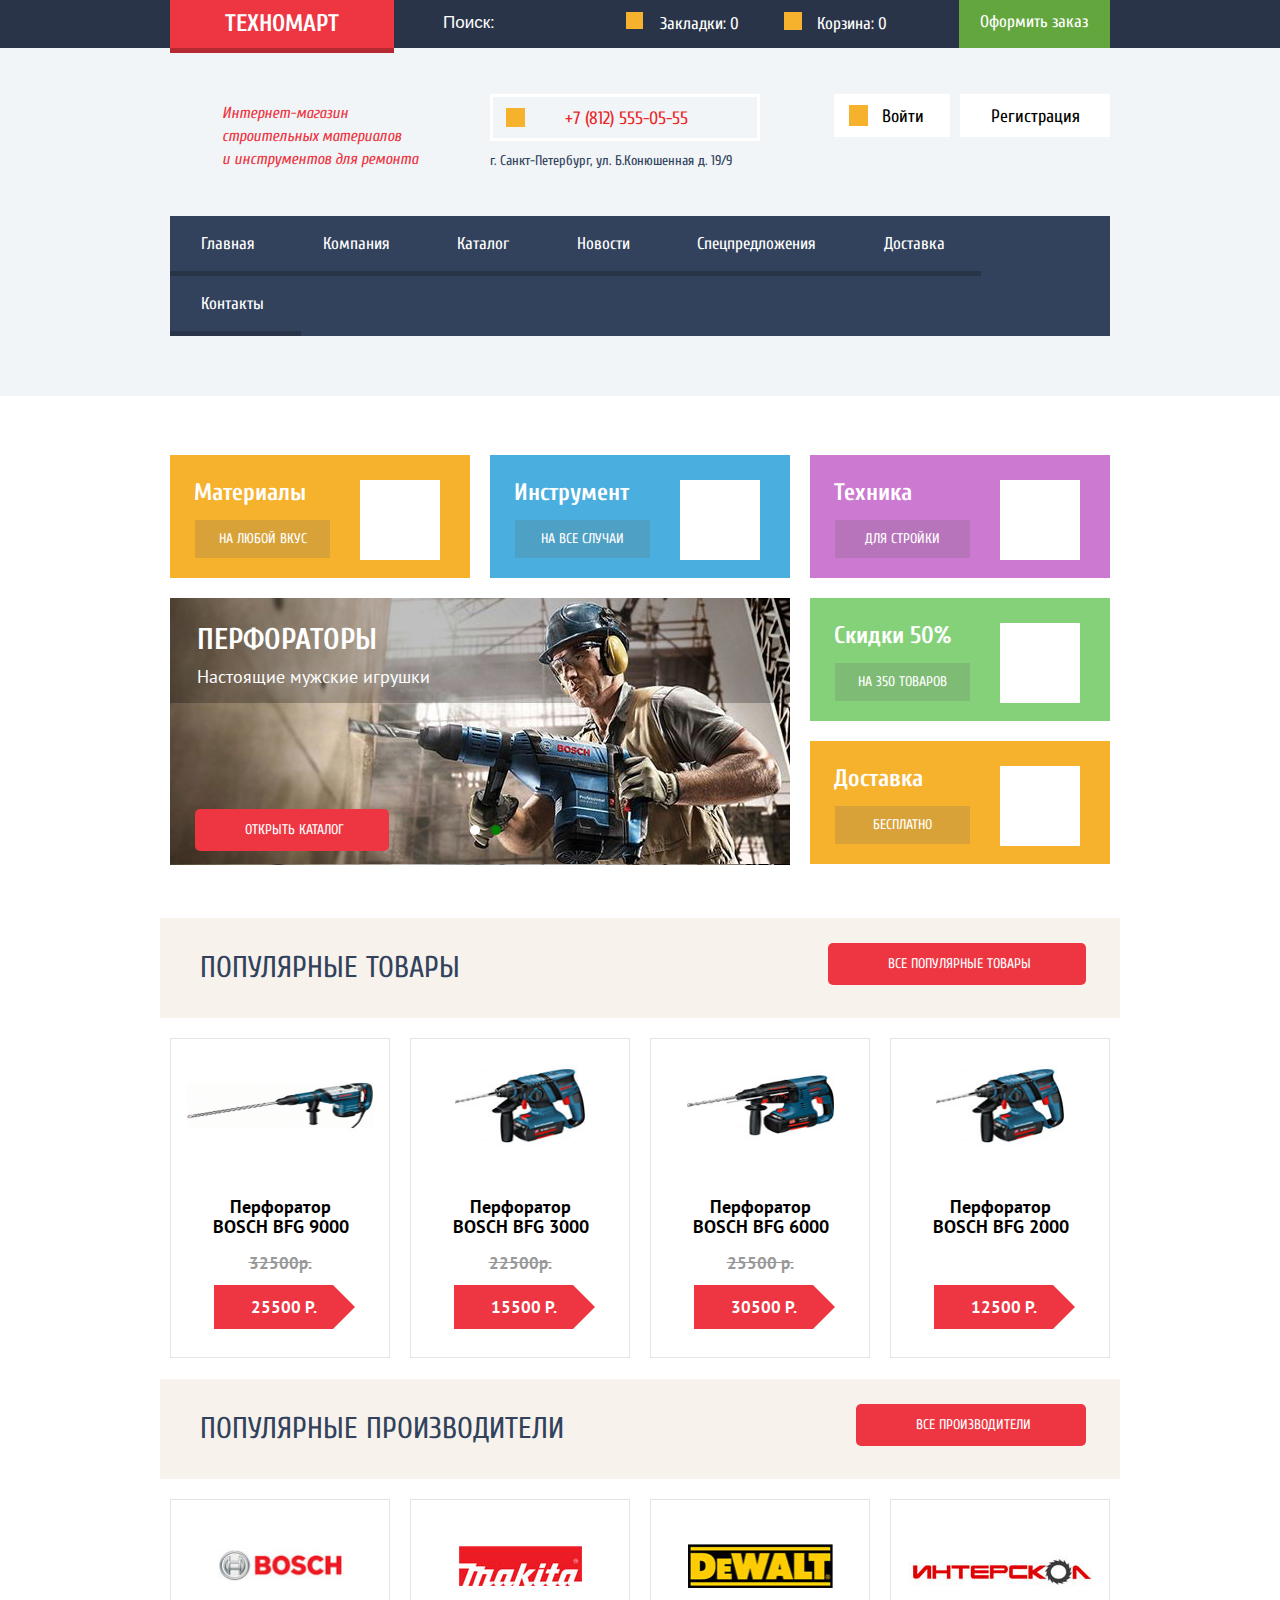
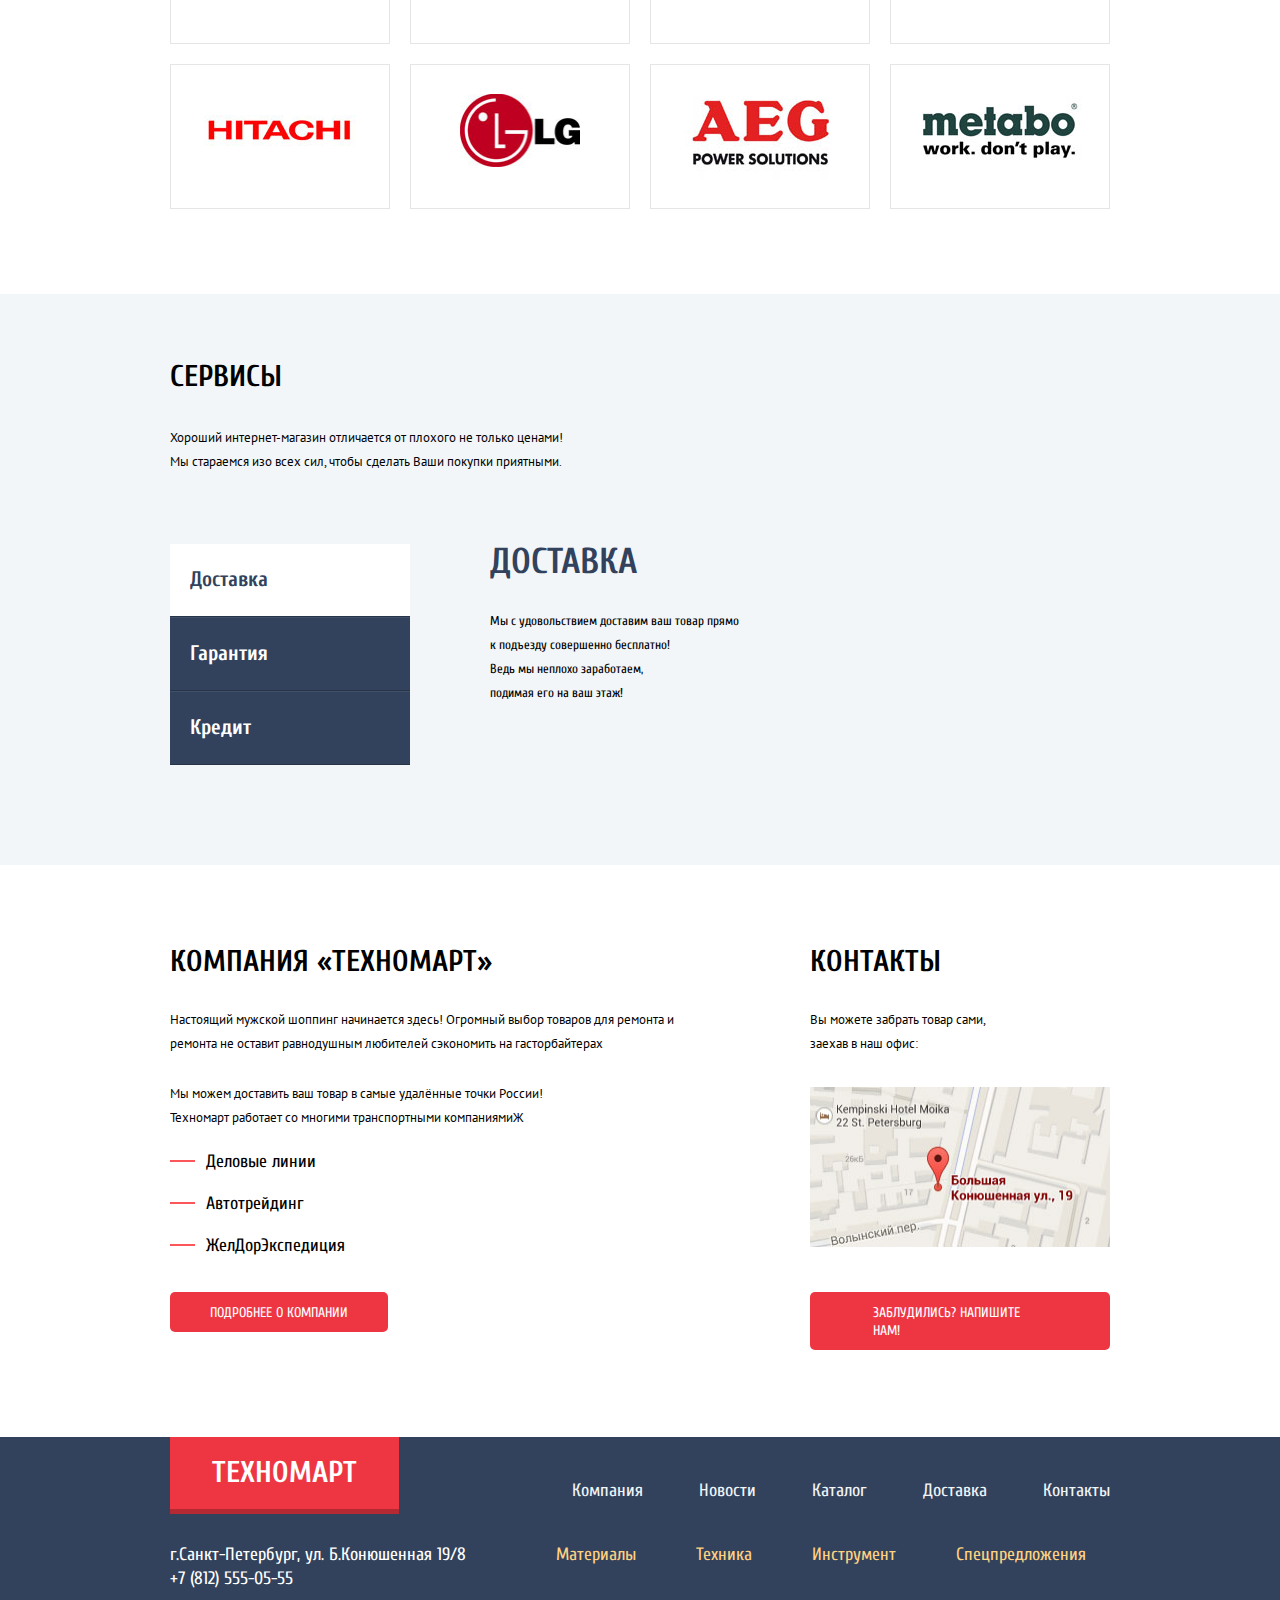
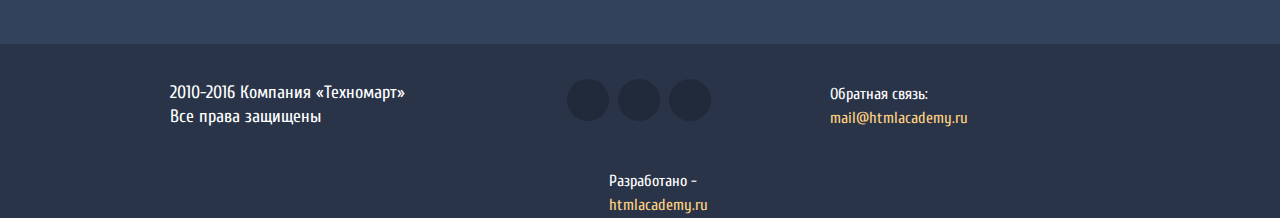
==== commit 3f1fb705: "+" ====
--- a/index.html
+++ b/index.html
@@ -3,6 +3,8 @@
     <head>
         <meta charset="utf-8">
         <title>HTML Academy: Интернет-магазин «Техномарт»</title>
+        <link href="https://fonts.googleapis.com/css?family=Cuprum:400,400i,700|PT+Sans:400,700&amp;subset=cyrillic" rel="stylesheet">
+        <link rel="stylesheet" href="css/normalize.css">
         <link href="css/style.css" rel="stylesheet">
     </head>
     <body>
@@ -10,9 +12,9 @@
             <div class="header-up">
                 <div class="header-up-block clearfix container  ">
                     <a class="header-link" href="#">Техномарт</a>
-                    <div class="search">
-                        <input type="text" name="search" placeholder="Поиск:">
-                    </div>
+
+                        <input class="search" type="search" name="search" placeholder="Поиск:">
+                    
                     <a class="header-up-bookmark" href="#">Закладки: 0</a>
                     <a class="header-up-basket" href="#">Корзина: 0</a>
                     <a class="header-up-order" href="#">Оформить заказ</a>
@@ -168,36 +170,40 @@
             </div>
             <div class="producer-items container">
                 <ul class="clearfix">
-                    <li><a>
-                        <img src="image/bosch.jpg" width="127" height="36" alt="bosch"></a>
-                    </li>
-                    <li><a>
-                        <img src="image/makita.jpg" width="123" height="40" alt="makita"></a>
-                    </li>
-                    <li><a>
-                        <img src="image/dewalt.jpg" width="145" height="44" alt="dewalt"></a>
-                    </li>
-                    <li><a>
-                        <img src="image/inter.jpg" width="200" height="88" alt="интерскол"></a>
+                    <li>
+                       <a>
+                            <img src="image/bosch.jpg" width="127" height="36" alt="bosch"></a>
+                    </li>
+                    <li>
+                       <a>
+                            <img src="image/makita.jpg" width="123" height="40" alt="makita"></a>
+                    </li>
+                    <li>
+                       <a>
+                            <img src="image/dewalt.jpg" width="145" height="44" alt="dewalt"></a>
+                    </li>
+                    <li>
+                       <a>
+                           <img src="image/inter.jpg" width="200" height="88" alt="интерскол"></a>
                     </li>
                     <li>
                         <a>
-                        <img src="image/hitachi.jpg" width="169" height="31" alt="hitachi">
+                            <img src="image/hitachi.jpg" width="169" height="31" alt="hitachi">
                         </a>
                     </li>
                     <li>
                         <a>
-                        <img src="image/lg.jpg" width="120" height="73" alt="lg">
+                            <img src="image/lg.jpg" width="120" height="73" alt="LG">
                         </a>
                     </li>
                     <li>
                         <a>
-                        <img src="image/aeg.jpg" width="151" height="96" alt="aeg">
+                            <img src="image/aeg.jpg" width="151" height="96" alt="aeg">
                         </a>
                     </li>
                     <li>
                         <a>
-                        <img src="image/metabo.jpg" width="204" height="69" alt="metabo">
+                            <img src="image/metabo.jpg" width="204" height="69" alt="metabo">
                         </a>
                     </li>
                 </ul>
@@ -258,8 +264,10 @@
                     <a class="writeus" href="#">Заблудились? Напишите нам!</a>
                 </div>
             </section>
-            <div class="main-down-navigation">
-                <div class="container">
+             </main>
+             <footer>
+                <div class="down-navigation">
+                  <div class="container">
                     <div class="down-navigation-top clearfix">
                         <a class="down-link" href="#">техномарт</a>
                         <nav class="down-navigation-1">
@@ -287,23 +295,21 @@
                     </div>
                 </div>
             </div>
-        </main>
-        <footer>
             <div class="container clearfix">
                 <p>2010-2016 Компания «Техномарт»<br> Все права защищены </p>
                 <section class="footer-social">
-                    <a class="social">VK</a>
-                    <a class="social">fb</a>
-                    <a class="social">Inst</a>
+                    <a href="#" class="social">VK</a>
+                    <a href="#" class="social">fb</a>
+                    <a href="#" class="social">Inst</a>
                 </section>
-                <article class="footer-feedback">
+                <div class="footer-feedback">
                     <span>Обратная связь:</span>
-                    <a>mail@htmlacademy.ru</a>
-                </article>
-                <article class="footer-design">
+                    <a href="#">mail@htmlacademy.ru</a>
+                </div>
+                <div class="footer-design">
                     <span>Разработано -</span>
-                    <a>htmlacademy.ru</a>
-                </article>
+                    <a href="#">htmlacademy.ru</a>
+                </div>
             </div>
         </footer>
     </body>
--- a/css/style.css
+++ b/css/style.css
@@ -32,17 +32,16 @@
     
 }
 
-.header-up-block .header-link {
+.header-link {
     display: block;
     float: left;
     font-size: 24px;
-    line-height: 24px;
+    line-height: 22px;
+    padding: 13px 55px; 
     text-transform: uppercase;
     font-weight: bold;
     color: #fff;
     background: #ee3643;
-    padding: 12px 52px;
-    
     text-decoration: none;
     box-shadow: 0 5px 0 #b52933;
 }
@@ -59,45 +58,31 @@
 
 .search {
     position: relative;
-    margin: 0;
-    padding: 0;
+    float: left;
+    width: 212px;
     padding-left: 49px;
-    float: left;
-    margin-right: 17px;
-    width: 221px;
-    
-}
-
-
-
-.search input {
-    display: block;
-    float: left;
-    background: #293449;
     padding-top: 14px;
     padding-bottom: 16px;
-    width: 221px;
+    padding-right: 1x;
+    font-size: 17px;
+    line-height: 18px;
+    color: #fff;
+    background-color: #293449;
+    background-image: url();
+    background-repeat: no-repeat;
     border: none;
-    outline: none;
-}
-
-
-.search::before {
-    position: absolute;
-    content: "";
-    display: block;
-    width: 20px;
-    height: 20px;
-    background: #f6b22d;
-    top: 11px;
-    left: 18px;
-    
-}
-
-.search:hover, .search input:hover {
+    overflow: hidden;
+}
+
+
+.search:hover {
     background: #212a3a;
 }
 
+ .search:focus {
+    background: #fff;
+     color: #000;
+}
 
 
 input::-webkit-input-placeholder {
@@ -126,9 +111,9 @@
     display: block;
     float: left;
     color: #fff;
-    width: 96px;
-    text-decoration: none;
-    padding-left: 27px;
+    width: 97px;
+    text-decoration: none;
+    padding-left: 54px;
     padding-bottom: 14px;
     padding-top: 14px;
     padding-right: 10px;
@@ -146,7 +131,7 @@
     height: 17px;
     background: #f6b22d;
     top: 12px;
-    left: 0px;
+    left: 20px;
 }
 
 .header-up-bookmark:hover {
@@ -195,15 +180,15 @@
 
 .header-up-order {
     display: block;
-    float: left;
+    float: right;
     color: #fff;
     padding-left: 21px;
     padding-right: 22px;
+    padding-bottom: 17px;
+    padding-top: 13px;
+    font-size: 17px;
+    line-height: 18px;
     background: #63a63e;
-    padding-bottom: 14px;
-    padding-top: 14px;
-    font-size: 17px;
-    line-height: 20px;
     text-decoration: none;
     
 }
@@ -1207,7 +1192,7 @@
 
 /*--------НИЖНЯЯ НАВИГАЦИЯ------------*/
 
-.main-down-navigation {
+.down-navigation {
     background-color: #32425c;
 }
 
@@ -2100,3 +2085,4 @@
 
 
 
+/*for pull request*/